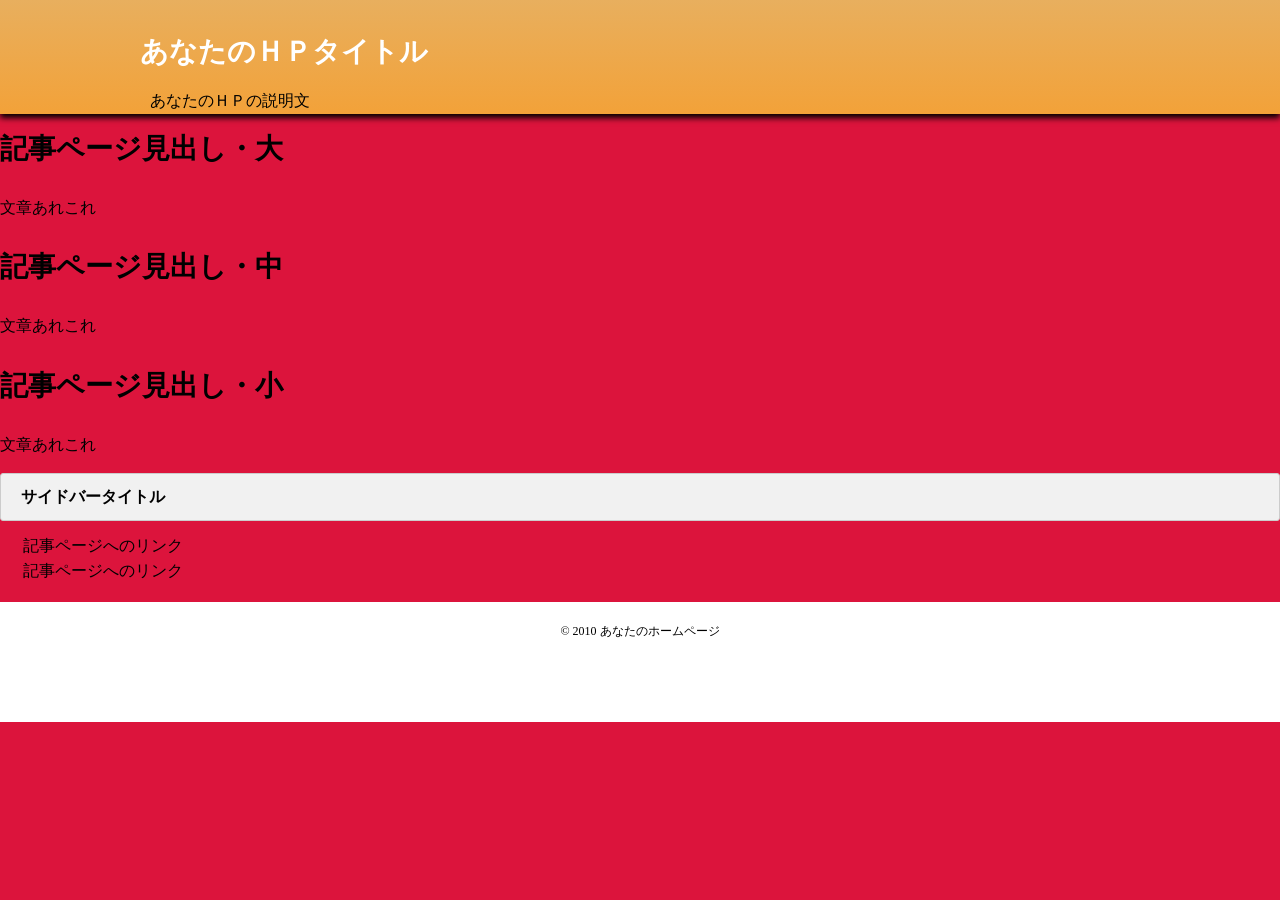
==== overview-worlds.html @ ba25ca2b "Add initial HTML structure for overview page" ====
<!DOCTYPE html>
<html lang="ja">
<head>
<meta charset="UTF-8">
<title>あなたのＨＰタイトル</title>
<meta name="description" content="ページの説明">
<meta name="keywords" content="ページのキーワードA,B,C">
<meta name="viewport" content="width=device-width, initial-scale=1">
<link rel="stylesheet" href="index.css">
</head>
<body>
<div id="outer">
<header>
<div id="header-inner">
<h1>あなたのＨＰタイトル</h1>
<p class="description">あなたのＨＰの説明文</p>
</div>
</header>
<div id="content">
<div class="inner"><h2>記事ページ見出し・大</h2>
<p>文章あれこれ</p>
<h3>記事ページ見出し・中</h3>
<p>文章あれこれ</p>
<h4>記事ページ見出し・小</h4>
<p>文章あれこれ</p>
</div>
</div>
<aside>
<div id="side-inner">
<div class="side-title">サイドバータイトル</div>
<div class="side">
<ul>
<li>記事ページへのリンク</li>
<li>記事ページへのリンク</li>
</ul>
</div>
</div>
</aside>
<footer>© 2010 あなたのホームページ</footer>
</div></body>
</html>
---- index.css ----
@charset "UTF-8";
body {
	background: #dc143c; /*#F7F7F7;*/
	margin: 0;
	padding: 0;
	line-height: 1.6;
}
#outer {
}
header {
	padding: 10px 20px;
	height: 94px;
	position: relative;
	z-index: 4;
    background: linear-gradient(to bottom, rgba(232, 175, 94, 1), rgba(248, 197, 56, 0.8));background-size: auto;
box-shadow: 0px 4px 6px rgba(0, 0, 0, 1);}
#header-inner {
	margin: 0 auto;
	max-width: 1000px;
}
.description {
	padding-left: 10px;
	line-height: 1.2;
}
#container {
	margin: 0 auto;
	max-width: 1000px;
	background-color: #fff;
	position: relative;
	z-index: 1;
	padding: 20px;
}
#text {
	padding: 0 20px 0 0;
}
ul {
	margin: 0 0 0 1em;
	padding: 0;
}
li {
	list-style: none;
}
p {
	margin: 1em 0;
}
img {
	max-width: 100%;
	height: auto;
	border: 0;
}
hr {
	border-width: 1px 0 0 0;
	border-style: solid;
	border-color: #ccc;
	height: 1px;
}
body a {
	font-weight: normal;
}
h1 {
	color: #fff;
	font-size: 28px;
	padding: 20px 0 0 0;
	margin: 0;
}
h1 a {
	font-weight: bold;
	color: #fff;
	text-decoration: none;
}
h1 a:hover {
	font-weight: bold;
	color: #ffffff;
	text-decoration: underline;
}
h2, h3, h4 {
	font-size: 28px;
	margin: 4px 0 0 0;
	padding: 9px 0 7px 0;
}
main {
}
aside {
}
.side-title {
	background: #f1f1f1;
	font-weight: bold;
	border: 1px solid #ccc;
	margin-bottom: 10px;
	padding: 10px 20px;
    border-radius:3px;
}
.side {
	margin: 0 0 10px 0;
	padding: 2px 8px 8px 7px;
}
aside a {
    color: #3b5998;
    text-decoration: none;
  }
aside a:hover {
	color:#0000ee;
    text-decoration: underline;
  }
footer {
    background-color: #fff;
	padding-top: 20px;
	font-size: 12px;
	height: 100px;
	clear: both;
	text-align: center;
}
blockquote {
	border: 1px solid #ccc;
	padding: 5px;
	margin: 10px;
}
@media screen and (max-width: 767px) {
#header-inner {
	margin: 0;
	max-width: 100%;
}
  main {
    width: 100%;
  }

  aside {
    width: 100%;
  }
  #container {
    display: block;
    	margin: 0;
	max-width: 100%;
  }
  h1 {
    font-size: 24px;
    padding: 10px 0;
  }
}
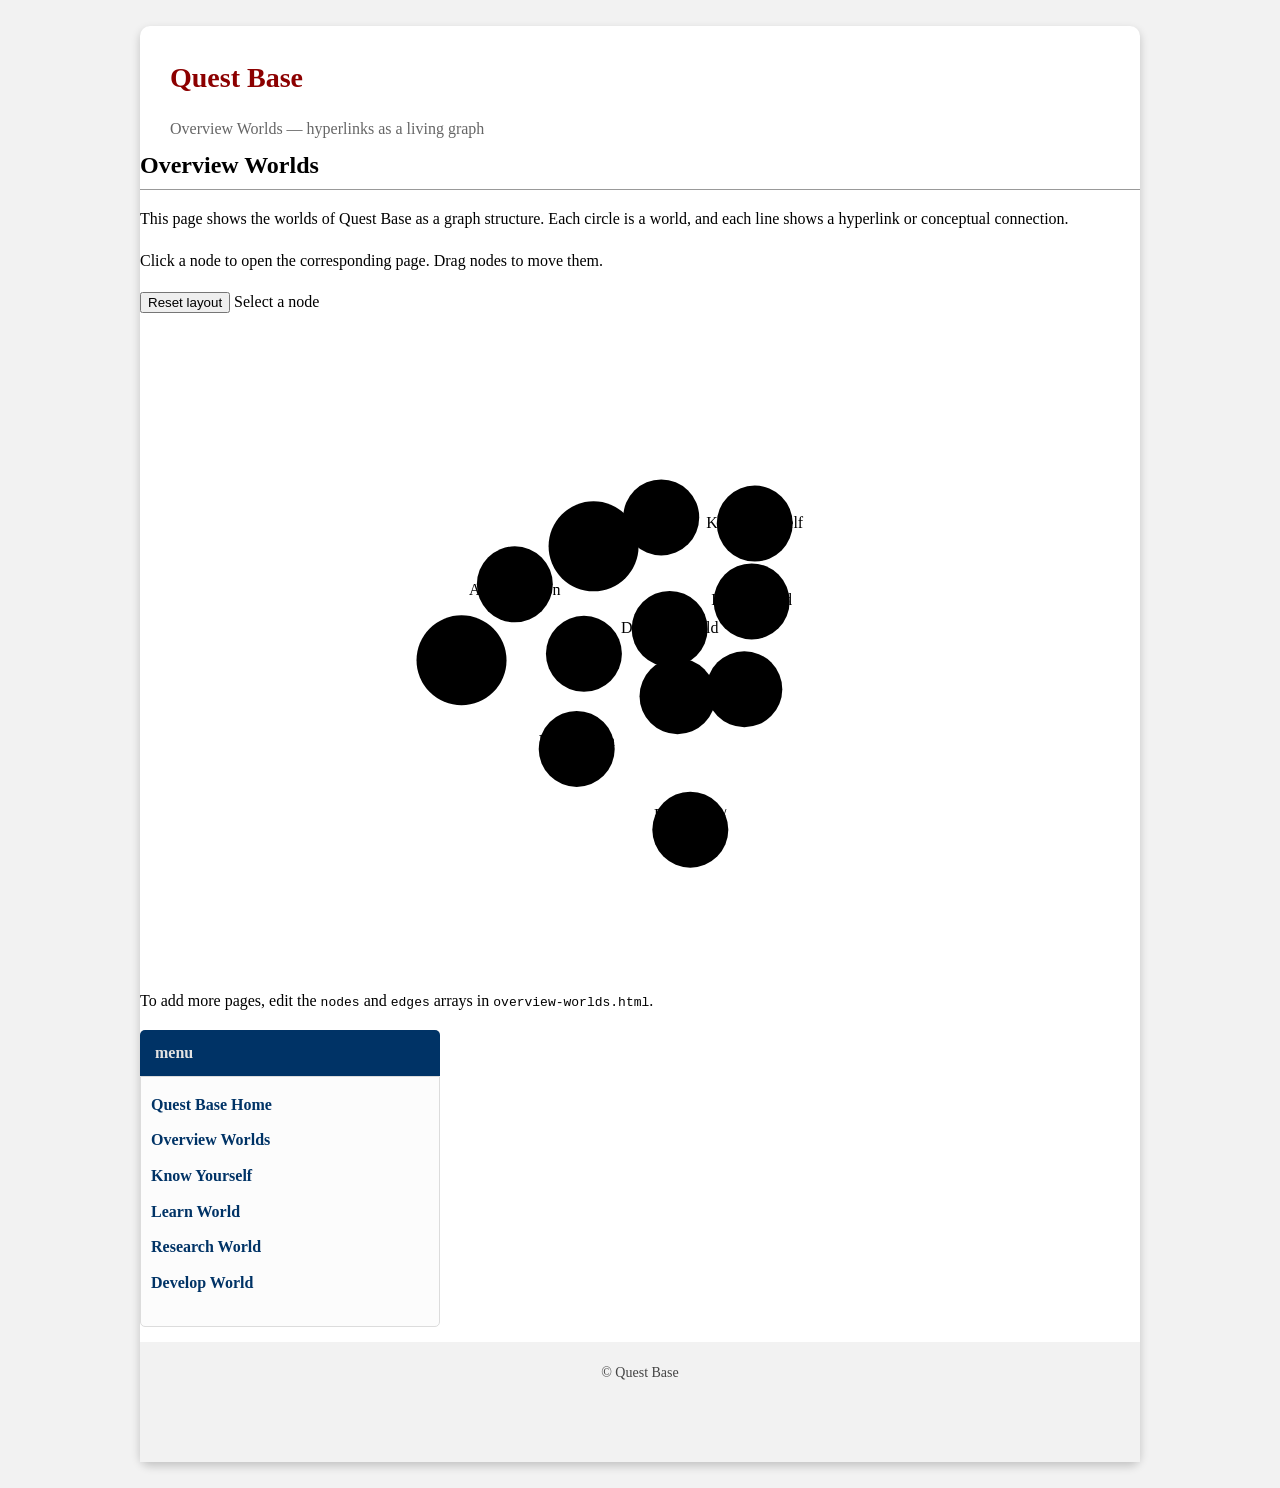
==== commit ec857bf9: "Revamp Overview Worlds page with new layout and metadata Updated the HTML structure and metadata for" ====
--- a/overview-worlds.html
+++ b/overview-worlds.html
@@ -1,41 +1,446 @@
 <!DOCTYPE html>
 <html lang="ja">
 <head>
-<meta charset="UTF-8">
-<title>あなたのＨＰタイトル</title>
-<meta name="description" content="ページの説明">
-<meta name="keywords" content="ページのキーワードA,B,C">
+<meta charset="utf-8">
+<title>Overview Worlds | Quest Base</title>
 <meta name="viewport" content="width=device-width, initial-scale=1">
-<link rel="stylesheet" href="index.css">
+<meta name="description" content="Quest Baseの世界たちを、ハイパーリンクのグラフ構造として見える化するページです。">
+<meta name="keywords" content="Quest Base, Worlds, Graph, Hyperlink, Learning, Research, Development">
+<link rel="stylesheet" href="overview-worlds.css">
 </head>
+
 <body>
 <div id="outer">
 <header>
-<div id="header-inner">
-<h1>あなたのＨＰタイトル</h1>
-<p class="description">あなたのＨＰの説明文</p>
+  <div id="header-inner">
+    <h1><a href="./index.html">Quest Base</a></h1>
+    <p class="description">Overview Worlds — hyperlinks as a living graph</p>
+  </div>
+</header>
+
+<div id="container">
+<main>
+<section id="text">
+  <h2>Overview Worlds</h2>
+  <p>
+    This page shows the worlds of Quest Base as a graph structure.
+    Each circle is a world, and each line shows a hyperlink or conceptual connection.
+  </p>
+  <p>
+    Click a node to open the corresponding page. Drag nodes to move them.
+  </p>
+</section>
+
+<section class="graph-panel" aria-label="Hyperlink graph of Quest Base worlds">
+  <div class="graph-toolbar">
+    <button type="button" id="resetGraph">Reset layout</button>
+    <span id="selectedNode">Select a node</span>
+  </div>
+
+  <svg id="worldGraph" viewBox="0 0 1000 650" role="img" aria-label="Quest Base hyperlink graph"></svg>
+
+  <div class="graph-note">
+    <p>
+      To add more pages, edit the <code>nodes</code> and <code>edges</code> arrays
+      in <code>overview-worlds.html</code>.
+    </p>
+  </div>
+</section>
+</main>
+
+<aside>
+  <div class="side-title">menu</div>
+  <div class="side">
+    <ul>
+      <li><a href="./index.html">Quest Base Home</a></li>
+      <li><a href="./overview-worlds.html">Overview Worlds</a></li>
+      <li><a href="./know-yourself.html">Know Yourself</a></li>
+      <li><a href="./learn-world.html">Learn World</a></li>
+      <li><a href="./research-world.html">Research World</a></li>
+      <li><a href="./develop-world.html">Develop World</a></li>
+    </ul>
+  </div>
+</aside>
 </div>
-</header>
-<div id="content">
-<div class="inner"><h2>記事ページ見出し・大</h2>
-<p>文章あれこれ</p>
-<h3>記事ページ見出し・中</h3>
-<p>文章あれこれ</p>
-<h4>記事ページ見出し・小</h4>
-<p>文章あれこれ</p>
+
+<footer>© Quest Base</footer>
 </div>
-</div>
-<aside>
-<div id="side-inner">
-<div class="side-title">サイドバータイトル</div>
-<div class="side">
-<ul>
-<li>記事ページへのリンク</li>
-<li>記事ページへのリンク</li>
-</ul>
-</div>
-</div>
-</aside>
-<footer>© 2010 あなたのホームページ</footer>
-</div></body>
+
+<script>
+/*
+  Quest Base hyperlink graph
+
+  Add a page:
+  1. Add one object to nodes.
+  2. Add one or more relationships to edges.
+  3. Upload this file and overview-worlds.css to the GitHub Pages repository.
+*/
+
+const nodes = [
+  {
+    id: "home",
+    label: "Quest Base",
+    url: "./index.html",
+    group: "core",
+    description: "The entrance of Quest Base."
+  },
+  {
+    id: "overview",
+    label: "Overview Worlds",
+    url: "./overview-worlds.html",
+    group: "core",
+    description: "A map of all worlds."
+  },
+  {
+    id: "know",
+    label: "Know Yourself",
+    url: "./know-yourself.html",
+    group: "inner",
+    description: "A world for understanding yourself."
+  },
+  {
+    id: "learn",
+    label: "Learn World",
+    url: "./learn-world.html",
+    group: "learning",
+    description: "A world for learning independently."
+  },
+  {
+    id: "research",
+    label: "Research World",
+    url: "./research-world.html",
+    group: "research",
+    description: "A world for asking questions and creating knowledge."
+  },
+  {
+    id: "develop",
+    label: "Develop World",
+    url: "./develop-world.html",
+    group: "development",
+    description: "A world for building systems and tools."
+  },
+  {
+    id: "philosophy",
+    label: "Philosophy",
+    url: "./philosophy.html",
+    group: "inner",
+    description: "A world for values, meanings, and questions."
+  },
+  {
+    id: "education",
+    label: "Education",
+    url: "./education.html",
+    group: "learning",
+    description: "A world for learning systems."
+  },
+  {
+    id: "pharmacy",
+    label: "Pharmacy / Medical Science",
+    url: "./pharmacy-medical-science.html",
+    group: "research",
+    description: "A world for medicine, pharmacy, and life science."
+  },
+  {
+    id: "informatics",
+    label: "Information Science",
+    url: "./information-science.html",
+    group: "development",
+    description: "A world for computation and information."
+  },
+  {
+    id: "augmentation",
+    label: "Human Augmentation",
+    url: "./human-augmentation.html",
+    group: "development",
+    description: "A world for expanding human ability."
+  },
+  {
+    id: "creative",
+    label: "Creative Worlds",
+    url: "./creative-worlds.html",
+    group: "creative",
+    description: "A world for making new values."
+  }
+];
+
+const edges = [
+  { source: "home", target: "overview" },
+  { source: "overview", target: "know" },
+  { source: "overview", target: "learn" },
+  { source: "overview", target: "research" },
+  { source: "overview", target: "develop" },
+  { source: "know", target: "philosophy" },
+  { source: "learn", target: "education" },
+  { source: "research", target: "pharmacy" },
+  { source: "research", target: "informatics" },
+  { source: "develop", target: "informatics" },
+  { source: "develop", target: "augmentation" },
+  { source: "philosophy", target: "creative" },
+  { source: "education", target: "creative" },
+  { source: "informatics", target: "augmentation" },
+  { source: "augmentation", target: "creative" }
+];
+
+const svg = document.getElementById("worldGraph");
+const selectedNode = document.getElementById("selectedNode");
+const resetButton = document.getElementById("resetGraph");
+const width = 1000;
+const height = 650;
+const centerX = width / 2;
+const centerY = height / 2;
+
+const groupClass = {
+  core: "node-core",
+  inner: "node-inner",
+  learning: "node-learning",
+  research: "node-research",
+  development: "node-development",
+  creative: "node-creative"
+};
+
+const nodeById = new Map(nodes.map(node => [node.id, node]));
+
+function setInitialPositions() {
+  const radius = 250;
+  nodes.forEach((node, index) => {
+    if (node.id === "home") {
+      node.x = centerX - 80;
+      node.y = centerY;
+    } else if (node.id === "overview") {
+      node.x = centerX + 80;
+      node.y = centerY;
+    } else {
+      const angle = ((index - 2) / (nodes.length - 2)) * Math.PI * 2 - Math.PI / 2;
+      node.x = centerX + Math.cos(angle) * radius;
+      node.y = centerY + Math.sin(angle) * radius;
+    }
+    node.vx = 0;
+    node.vy = 0;
+    node.fixed = false;
+  });
+}
+
+function createSvgElement(name, attrs = {}) {
+  const element = document.createElementNS("http://www.w3.org/2000/svg", name);
+  for (const [key, value] of Object.entries(attrs)) {
+    element.setAttribute(key, value);
+  }
+  return element;
+}
+
+function clearSvg() {
+  while (svg.firstChild) {
+    svg.removeChild(svg.firstChild);
+  }
+}
+
+function render() {
+  clearSvg();
+
+  const edgeLayer = createSvgElement("g", { class: "edge-layer" });
+  const nodeLayer = createSvgElement("g", { class: "node-layer" });
+
+  edges.forEach(edge => {
+    const source = nodeById.get(edge.source);
+    const target = nodeById.get(edge.target);
+
+    const line = createSvgElement("line", {
+      class: "edge",
+      x1: source.x,
+      y1: source.y,
+      x2: target.x,
+      y2: target.y
+    });
+
+    edgeLayer.appendChild(line);
+  });
+
+  nodes.forEach(node => {
+    const g = createSvgElement("g", {
+      class: "graph-node " + (groupClass[node.group] || ""),
+      transform: `translate(${node.x}, ${node.y})`,
+      tabindex: "0",
+      role: "link",
+      "aria-label": `${node.label}: ${node.description}`
+    });
+
+    const circle = createSvgElement("circle", {
+      r: node.id === "home" || node.id === "overview" ? 45 : 38
+    });
+
+    const text = createSvgElement("text", {
+      "text-anchor": "middle",
+      "dominant-baseline": "middle"
+    });
+
+    wrapSvgText(text, node.label, 0, 0, 84);
+
+    g.appendChild(circle);
+    g.appendChild(text);
+
+    g.addEventListener("click", () => {
+      selectedNode.textContent = `${node.label} → ${node.url}`;
+      window.location.href = node.url;
+    });
+
+    g.addEventListener("keydown", event => {
+      if (event.key === "Enter" || event.key === " ") {
+        event.preventDefault();
+        window.location.href = node.url;
+      }
+    });
+
+    g.addEventListener("pointerdown", event => startDrag(event, node));
+
+    g.addEventListener("mouseenter", () => {
+      selectedNode.textContent = `${node.label}: ${node.description}`;
+    });
+
+    nodeLayer.appendChild(g);
+  });
+
+  svg.appendChild(edgeLayer);
+  svg.appendChild(nodeLayer);
+}
+
+function wrapSvgText(textElement, label, x, y, maxWidth) {
+  const words = label.split(" ");
+  const lines = [];
+  let current = "";
+
+  words.forEach(word => {
+    const test = current ? `${current} ${word}` : word;
+    if (test.length > 13 && current) {
+      lines.push(current);
+      current = word;
+    } else {
+      current = test;
+    }
+  });
+  if (current) lines.push(current);
+
+  const lineHeight = 14;
+  const startY = y - ((lines.length - 1) * lineHeight) / 2;
+
+  lines.forEach((line, index) => {
+    const tspan = createSvgElement("tspan", {
+      x,
+      y: startY + index * lineHeight
+    });
+    tspan.textContent = line;
+    textElement.appendChild(tspan);
+  });
+}
+
+function simulate(iterations = 90) {
+  for (let i = 0; i < iterations; i++) {
+    // Repulsion
+    for (let a = 0; a < nodes.length; a++) {
+      for (let b = a + 1; b < nodes.length; b++) {
+        const nodeA = nodes[a];
+        const nodeB = nodes[b];
+        let dx = nodeB.x - nodeA.x;
+        let dy = nodeB.y - nodeA.y;
+        let distanceSquared = dx * dx + dy * dy;
+        if (distanceSquared < 1) distanceSquared = 1;
+        const distance = Math.sqrt(distanceSquared);
+        const force = 2600 / distanceSquared;
+        const fx = (dx / distance) * force;
+        const fy = (dy / distance) * force;
+
+        if (!nodeA.fixed) {
+          nodeA.vx -= fx;
+          nodeA.vy -= fy;
+        }
+        if (!nodeB.fixed) {
+          nodeB.vx += fx;
+          nodeB.vy += fy;
+        }
+      }
+    }
+
+    // Link attraction
+    edges.forEach(edge => {
+      const source = nodeById.get(edge.source);
+      const target = nodeById.get(edge.target);
+      const dx = target.x - source.x;
+      const dy = target.y - source.y;
+      const distance = Math.sqrt(dx * dx + dy * dy) || 1;
+      const desired = 150;
+      const force = (distance - desired) * 0.012;
+      const fx = (dx / distance) * force;
+      const fy = (dy / distance) * force;
+
+      if (!source.fixed) {
+        source.vx += fx;
+        source.vy += fy;
+      }
+      if (!target.fixed) {
+        target.vx -= fx;
+        target.vy -= fy;
+      }
+    });
+
+    // Center gravity
+    nodes.forEach(node => {
+      if (!node.fixed) {
+        node.vx += (centerX - node.x) * 0.003;
+        node.vy += (centerY - node.y) * 0.003;
+        node.vx *= 0.86;
+        node.vy *= 0.86;
+        node.x += node.vx;
+        node.y += node.vy;
+        node.x = Math.max(70, Math.min(width - 70, node.x));
+        node.y = Math.max(70, Math.min(height - 70, node.y));
+      }
+    });
+  }
+}
+
+let dragging = null;
+
+function startDrag(event, node) {
+  event.preventDefault();
+  dragging = node;
+  dragging.fixed = true;
+  svg.setPointerCapture(event.pointerId);
+  selectedNode.textContent = `${node.label}: dragging`;
+}
+
+svg.addEventListener("pointermove", event => {
+  if (!dragging) return;
+  const point = getSvgPoint(event);
+  dragging.x = Math.max(70, Math.min(width - 70, point.x));
+  dragging.y = Math.max(70, Math.min(height - 70, point.y));
+  render();
+});
+
+svg.addEventListener("pointerup", event => {
+  if (!dragging) return;
+  dragging.fixed = false;
+  selectedNode.textContent = `${dragging.label}: ${dragging.description}`;
+  dragging = null;
+  simulate(20);
+  render();
+});
+
+function getSvgPoint(event) {
+  const point = svg.createSVGPoint();
+  point.x = event.clientX;
+  point.y = event.clientY;
+  return point.matrixTransform(svg.getScreenCTM().inverse());
+}
+
+resetButton.addEventListener("click", () => {
+  setInitialPositions();
+  simulate();
+  render();
+  selectedNode.textContent = "Layout reset";
+});
+
+setInitialPositions();
+simulate();
+render();
+</script>
+</body>
 </html>
--- a/overview-worlds.css
+++ b/overview-worlds.css
@@ -0,0 +1,170 @@
+@charset "UTF-8";
+body {
+	background-color: #F2F2F2;
+	margin: 0;
+	padding: 0;
+	line-height: 1.6;
+}
+#outer {
+	margin: 2% auto;
+	width: 1000px;
+	background-color: #fff;
+	border-radius: 10px;
+	box-shadow: 0px 4px 10px rgba(0,0,0,0.2);
+}
+header {
+	height: 120px;
+}
+#header-inner {
+	padding: 30px;
+}
+.description {
+	font-size: 16px;
+	color: #666;
+}
+h1 {
+	font-size: 28px;
+	color: #333;
+	padding: 0;
+	margin: 0;
+}
+h1 a {
+	font-weight: bold;
+	color: #8c0000;
+	text-decoration: none;
+}
+h1 a:hover {
+	text-decoration: underline;
+}
+h2 {
+	font-size: 24px;
+	margin: 0;
+	padding: 0 0 5px 0;
+	border-bottom: 1px solid #999;
+}
+h3 {
+	font-size: 20px;
+	padding: 15px 0 5px 0;
+}
+#content {
+	float: right;
+	width: 70%;
+}
+.inner {
+	padding: 20px 30px 20px 0;
+}
+ul {
+	margin: 0 0 0 1em;
+	padding: 0;
+}
+li {
+	list-style: disc;
+}
+p {
+	margin: 1em 0;
+}
+.aka {
+	color: #B0231D;
+	font-weight: bold;
+}
+img {
+	max-width: 100%;
+	height: auto;
+	border: 0;
+}
+hr {
+	border-width: 1px 0 0 0;
+	border-style: solid;
+	border-color: #ccc;
+	height: 1px;
+}
+a {
+	color: #003366;
+}
+aside {
+	color: #676767;
+	width: 30%;
+	float: left;
+}
+#side-inner {
+	padding: 20px 30px;
+}
+.side-title {
+	padding: 10px 15px;
+	margin: 0;
+	font-weight: bold;
+	color: #E3E3E2;
+	background: #003366;
+	border-radius: 5px 5px 0 0;
+}
+.side {
+	background-color: #fcfcfc;
+	padding: 10px;
+	margin: 0 0 15px 0;
+	font-weight: bold;
+	border: 1px #dcdcdc solid;
+	border-radius: 0 0 5px 5px;
+}
+.side a {
+	color: #036;
+	text-decoration: none;
+}
+.side a:hover {
+	text-decoration: underline;
+}
+.side ul {
+	margin: 0 0 1em 0;
+	padding: 0;
+}
+.side li {
+	padding: 5px 0;
+	margin: 0;
+	list-style: none;
+}
+footer {
+	padding-top: 20px;
+	font-size: 14px;
+	height: 100px;
+	clear: both;
+	text-align: center;
+	color: #444;
+	background-color: #F2F2F2;
+}
+footer a {
+	color: #444;
+}
+blockquote {
+	border: 1px solid #ccc;
+	padding: 20px;
+	margin: 10px;
+	font-style: italic;
+}
+@media screen and (max-width: 600px) {
+#outer {
+	width: 100%;
+	margin: 0;
+}
+#header-inner {
+	padding: 20px;
+}
+h1 {
+	font-size: 22px;
+	color: #333;
+	padding: 0;
+	margin: 0;
+}
+#content {
+	width: 100%;
+	float: none;
+}
+.inner {
+	padding: 20px 15px;
+}
+aside {
+	width: 100%;
+	float: none;
+}
+#side-inner {
+	padding: 15px;
+}
+}
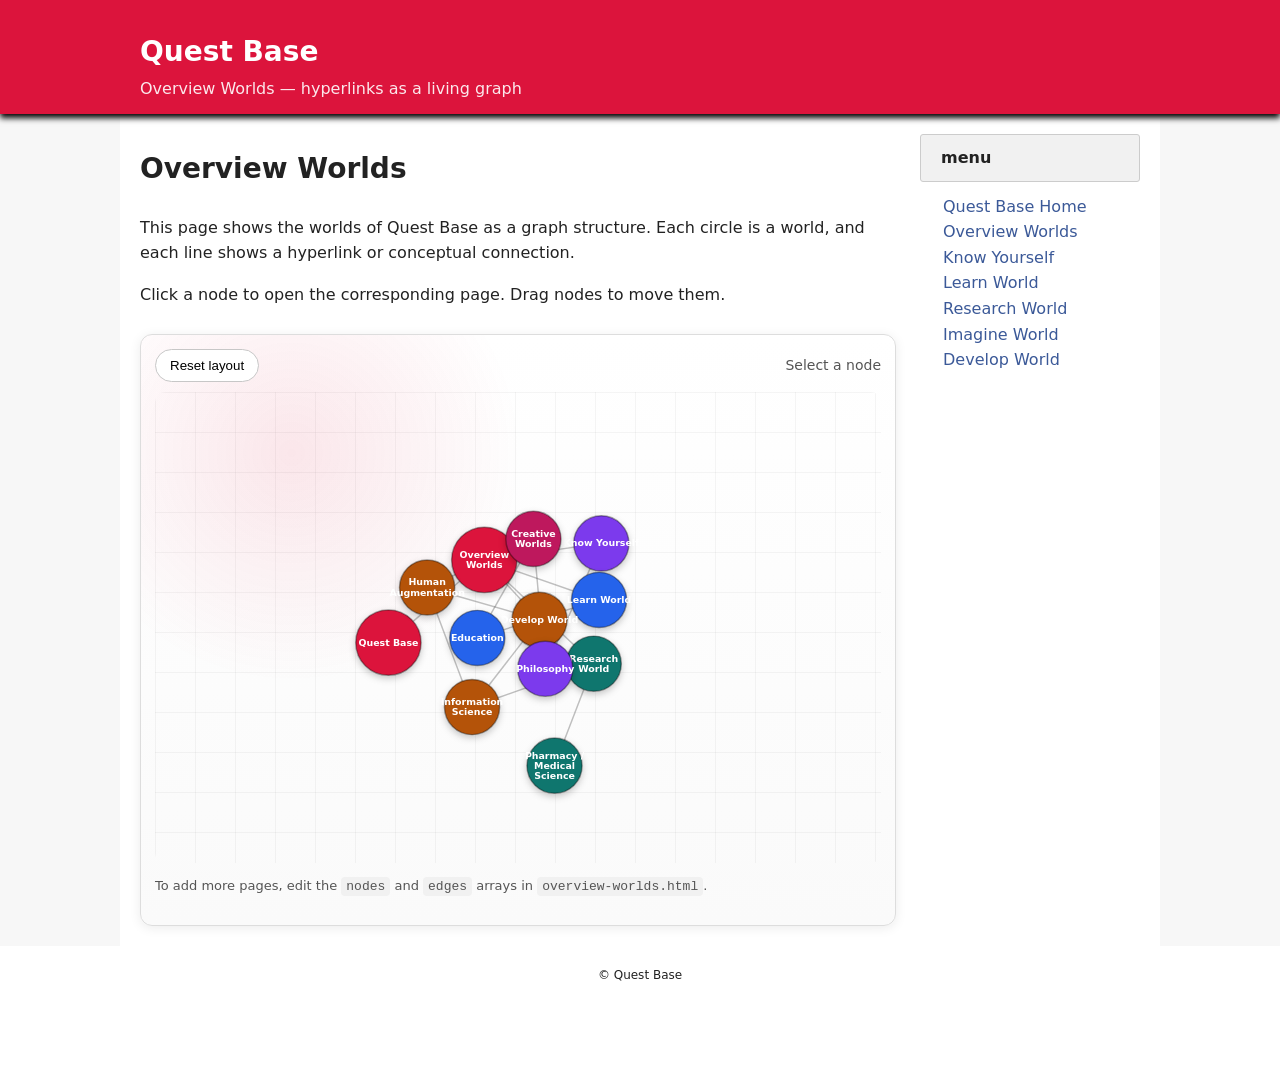
==== commit 6abb452b: "Add link to Imagine World in overview" ====
--- a/overview-worlds.html
+++ b/overview-worlds.html
@@ -57,6 +57,7 @@
       <li><a href="./know-yourself.html">Know Yourself</a></li>
       <li><a href="./learn-world.html">Learn World</a></li>
       <li><a href="./research-world.html">Research World</a></li>
+      <li><a href="./imagine-world.html">Imagine World</a></li>  
       <li><a href="./develop-world.html">Develop World</a></li>
     </ul>
   </div>
--- a/overview-worlds.css
+++ b/overview-worlds.css
@@ -1,170 +1,305 @@
 @charset "UTF-8";
+
 body {
-	background-color: #F2F2F2;
-	margin: 0;
-	padding: 0;
-	line-height: 1.6;
-}
+  background: #F7F7F7;
+  margin: 0;
+  padding: 0;
+  line-height: 1.6;
+  color: #222;
+  font-family: system-ui, -apple-system, BlinkMacSystemFont, "Segoe UI", sans-serif;
+}
+
 #outer {
-	margin: 2% auto;
-	width: 1000px;
-	background-color: #fff;
-	border-radius: 10px;
-	box-shadow: 0px 4px 10px rgba(0,0,0,0.2);
-}
+}
+
 header {
-	height: 120px;
-}
+  padding: 10px 20px;
+  min-height: 94px;
+  position: relative;
+  z-index: 4;
+  background: #dc143c;
+  background-size: auto;
+  box-shadow: 0px 4px 6px rgba(0, 0, 0, 1);
+}
+
 #header-inner {
-	padding: 30px;
-}
+  margin: 0 auto;
+  max-width: 1000px;
+}
+
 .description {
-	font-size: 16px;
-	color: #666;
-}
+  color: #fff;
+  padding-left: 0;
+  line-height: 1.2;
+  margin: 4px 0 0 0;
+  opacity: 0.9;
+}
+
+#container {
+  margin: 0 auto;
+  max-width: 1000px;
+  background-color: #fff;
+  position: relative;
+  z-index: 1;
+  padding: 20px;
+  display: grid;
+  grid-template-columns: minmax(0, 1fr) 220px;
+  gap: 24px;
+}
+
+#text {
+  padding: 0 0 10px 0;
+}
+
+ul {
+  margin: 0 0 0 1em;
+  padding: 0;
+}
+
+li {
+  list-style: none;
+}
+
+p {
+  margin: 1em 0;
+}
+
+img {
+  max-width: 100%;
+  height: auto;
+  border: 0;
+}
+
+hr {
+  border-width: 1px 0 0 0;
+  border-style: solid;
+  border-color: #ccc;
+  height: 1px;
+}
+
+body a {
+  font-weight: normal;
+}
+
 h1 {
-	font-size: 28px;
-	color: #333;
-	padding: 0;
-	margin: 0;
-}
+  color: #fff;
+  font-size: 28px;
+  padding: 20px 0 0 0;
+  margin: 0;
+}
+
 h1 a {
-	font-weight: bold;
-	color: #8c0000;
-	text-decoration: none;
-}
+  font-weight: bold;
+  color: #fff;
+  text-decoration: none;
+}
+
 h1 a:hover {
-	text-decoration: underline;
-}
-h2 {
-	font-size: 24px;
-	margin: 0;
-	padding: 0 0 5px 0;
-	border-bottom: 1px solid #999;
-}
-h3 {
-	font-size: 20px;
-	padding: 15px 0 5px 0;
-}
-#content {
-	float: right;
-	width: 70%;
-}
-.inner {
-	padding: 20px 30px 20px 0;
-}
-ul {
-	margin: 0 0 0 1em;
-	padding: 0;
-}
-li {
-	list-style: disc;
-}
-p {
-	margin: 1em 0;
-}
-.aka {
-	color: #B0231D;
-	font-weight: bold;
-}
-img {
-	max-width: 100%;
-	height: auto;
-	border: 0;
-}
-hr {
-	border-width: 1px 0 0 0;
-	border-style: solid;
-	border-color: #ccc;
-	height: 1px;
-}
-a {
-	color: #003366;
-}
+  font-weight: bold;
+  color: #ffffff;
+  text-decoration: underline;
+}
+
+h2, h3, h4 {
+  font-size: 28px;
+  margin: 4px 0 0 0;
+  padding: 9px 0 7px 0;
+}
+
+main {
+  min-width: 0;
+}
+
 aside {
-	color: #676767;
-	width: 30%;
-	float: left;
-}
-#side-inner {
-	padding: 20px 30px;
-}
+  min-width: 0;
+}
+
 .side-title {
-	padding: 10px 15px;
-	margin: 0;
-	font-weight: bold;
-	color: #E3E3E2;
-	background: #003366;
-	border-radius: 5px 5px 0 0;
-}
+  background: #f1f1f1;
+  font-weight: bold;
+  border: 1px solid #ccc;
+  margin-bottom: 10px;
+  padding: 10px 20px;
+  border-radius: 3px;
+}
+
 .side {
-	background-color: #fcfcfc;
-	padding: 10px;
-	margin: 0 0 15px 0;
-	font-weight: bold;
-	border: 1px #dcdcdc solid;
-	border-radius: 0 0 5px 5px;
-}
-.side a {
-	color: #036;
-	text-decoration: none;
-}
-.side a:hover {
-	text-decoration: underline;
-}
-.side ul {
-	margin: 0 0 1em 0;
-	padding: 0;
-}
-.side li {
-	padding: 5px 0;
-	margin: 0;
-	list-style: none;
-}
+  margin: 0 0 10px 0;
+  padding: 2px 8px 8px 7px;
+}
+
+aside a {
+  color: #3b5998;
+  text-decoration: none;
+}
+
+aside a:hover {
+  color: #0000ee;
+  text-decoration: underline;
+}
+
 footer {
-	padding-top: 20px;
-	font-size: 14px;
-	height: 100px;
-	clear: both;
-	text-align: center;
-	color: #444;
-	background-color: #F2F2F2;
-}
-footer a {
-	color: #444;
-}
+  background-color: #fff;
+  padding-top: 20px;
+  font-size: 12px;
+  height: 100px;
+  clear: both;
+  text-align: center;
+}
+
 blockquote {
-	border: 1px solid #ccc;
-	padding: 20px;
-	margin: 10px;
-	font-style: italic;
-}
-@media screen and (max-width: 600px) {
-#outer {
-	width: 100%;
-	margin: 0;
-}
-#header-inner {
-	padding: 20px;
-}
-h1 {
-	font-size: 22px;
-	color: #333;
-	padding: 0;
-	margin: 0;
-}
-#content {
-	width: 100%;
-	float: none;
-}
-.inner {
-	padding: 20px 15px;
-}
-aside {
-	width: 100%;
-	float: none;
-}
-#side-inner {
-	padding: 15px;
-}
-}
+  border: 1px solid #ccc;
+  padding: 5px;
+  margin: 10px;
+}
+
+.graph-panel {
+  border: 1px solid #ddd;
+  border-radius: 12px;
+  background:
+    radial-gradient(circle at 20% 20%, rgba(220, 20, 60, 0.10), transparent 30%),
+    linear-gradient(180deg, #fff, #fafafa);
+  padding: 14px;
+  box-shadow: 0 2px 12px rgba(0, 0, 0, 0.08);
+}
+
+.graph-toolbar {
+  display: flex;
+  align-items: center;
+  justify-content: space-between;
+  gap: 12px;
+  margin-bottom: 10px;
+  flex-wrap: wrap;
+}
+
+.graph-toolbar button {
+  border: 1px solid #c7c7c7;
+  background: #ffffff;
+  border-radius: 999px;
+  padding: 8px 14px;
+  cursor: pointer;
+}
+
+.graph-toolbar button:hover {
+  background: #f1f1f1;
+}
+
+#selectedNode {
+  color: #555;
+  font-size: 14px;
+}
+
+#worldGraph {
+  width: 100%;
+  height: auto;
+  min-height: 420px;
+  display: block;
+  border-radius: 10px;
+  background:
+    linear-gradient(90deg, rgba(0,0,0,0.04) 1px, transparent 1px),
+    linear-gradient(180deg, rgba(0,0,0,0.04) 1px, transparent 1px);
+  background-size: 40px 40px;
+}
+
+.edge {
+  stroke: rgba(60, 60, 60, 0.32);
+  stroke-width: 2;
+}
+
+.graph-node {
+  cursor: pointer;
+  outline: none;
+}
+
+.graph-node circle {
+  stroke: rgba(0, 0, 0, 0.36);
+  stroke-width: 2;
+  filter: drop-shadow(0 4px 5px rgba(0, 0, 0, 0.22));
+  transition: transform 0.15s ease, stroke-width 0.15s ease;
+}
+
+.graph-node:hover circle,
+.graph-node:focus circle {
+  stroke-width: 4;
+}
+
+.graph-node text {
+  fill: #fff;
+  font-size: 13px;
+  font-weight: 700;
+  pointer-events: none;
+}
+
+.node-core circle {
+  fill: #dc143c;
+}
+
+.node-inner circle {
+  fill: #7c3aed;
+}
+
+.node-learning circle {
+  fill: #2563eb;
+}
+
+.node-research circle {
+  fill: #0f766e;
+}
+
+.node-development circle {
+  fill: #b45309;
+}
+
+.node-creative circle {
+  fill: #be185d;
+}
+
+.graph-note {
+  font-size: 13px;
+  color: #555;
+}
+
+.graph-note code {
+  background: #f1f1f1;
+  padding: 2px 5px;
+  border-radius: 4px;
+}
+
+@media screen and (max-width: 767px) {
+  #header-inner {
+    margin: 0;
+    max-width: 100%;
+  }
+
+  main {
+    width: 100%;
+  }
+
+  aside {
+    width: 100%;
+  }
+
+  #container {
+    display: block;
+    margin: 0;
+    max-width: 100%;
+    padding: 16px;
+  }
+
+  h1 {
+    font-size: 24px;
+    padding: 10px 0;
+  }
+
+  h2, h3, h4 {
+    font-size: 24px;
+  }
+
+  #worldGraph {
+    min-height: 360px;
+  }
+
+  .graph-panel {
+    padding: 10px;
+  }
+}
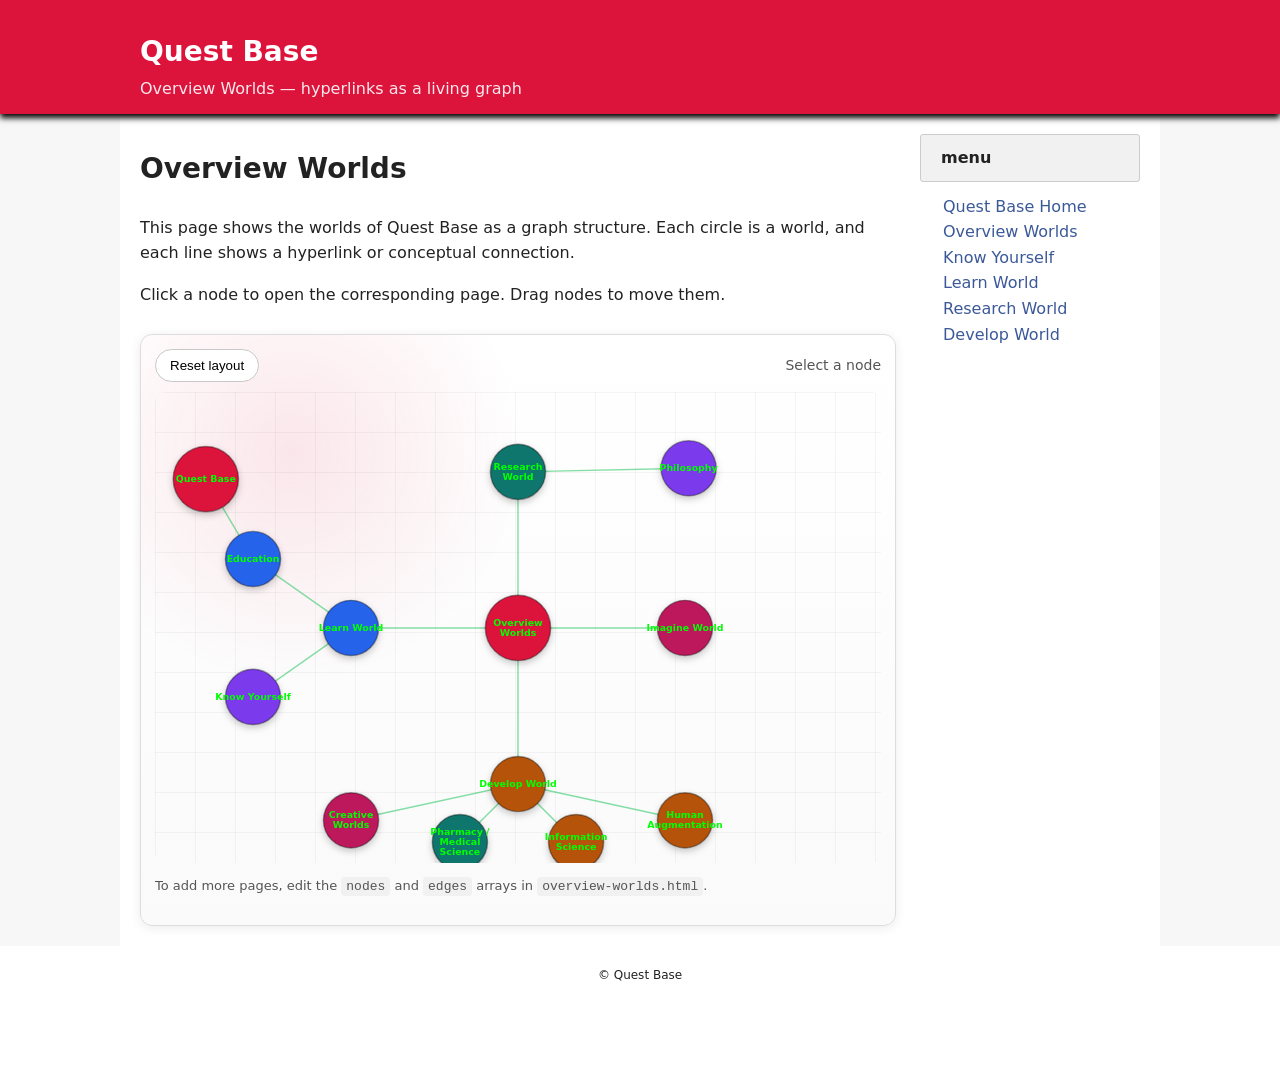
==== commit 059a4a42: "Refactor worlds and update node properties Removed 'Imagine World' link and added new node for 'Imag" ====
--- a/overview-worlds.html
+++ b/overview-worlds.html
@@ -57,7 +57,6 @@
       <li><a href="./know-yourself.html">Know Yourself</a></li>
       <li><a href="./learn-world.html">Learn World</a></li>
       <li><a href="./research-world.html">Research World</a></li>
-      <li><a href="./imagine-world.html">Imagine World</a></li>  
       <li><a href="./develop-world.html">Develop World</a></li>
     </ul>
   </div>
@@ -79,107 +78,141 @@
 
 const nodes = [
   {
+    id: "overview",
+    label: "Overview Worlds",
+    url: "./overview-worlds.html",
+    group: "core",
+    description: "A map of all worlds.",
+    x: 500,
+    y: 325
+  },
+  {
+    id: "learn",
+    label: "Learn World",
+    url: "./learn-world.html",
+    group: "learning",
+    description: "A world for learning independently.",
+    x: 270,
+    y: 325
+  },
+  {
+    id: "research",
+    label: "Research World",
+    url: "./research-world.html",
+    group: "research",
+    description: "A world for asking questions and creating knowledge.",
+    x: 500,
+    y: 110
+  },
+  {
+    id: "imagine",
+    label: "Imagine World",
+    url: "./imagine-world.html",
+    group: "creative",
+    description: "A world for imagination, vision, and new possibilities.",
+    x: 730,
+    y: 325
+  },
+  {
+    id: "develop",
+    label: "Develop World",
+    url: "./develop-world.html",
+    group: "development",
+    description: "A world for building systems and tools.",
+    x: 500,
+    y: 540
+  },
+  {
+    id: "education",
+    label: "Education",
+    url: "./education.html",
+    group: "learning",
+    description: "A world for learning systems.",
+    x: 135,
+    y: 230
+  },
+  {
+    id: "know",
+    label: "Know Yourself",
+    url: "./know-yourself.html",
+    group: "inner",
+    description: "A world for understanding yourself.",
+    x: 135,
+    y: 420
+  },
+  {
     id: "home",
     label: "Quest Base",
     url: "./index.html",
     group: "core",
-    description: "The entrance of Quest Base."
-  },
-  {
-    id: "overview",
-    label: "Overview Worlds",
-    url: "./overview-worlds.html",
-    group: "core",
-    description: "A map of all worlds."
-  },
-  {
-    id: "know",
-    label: "Know Yourself",
-    url: "./know-yourself.html",
-    group: "inner",
-    description: "A world for understanding yourself."
-  },
-  {
-    id: "learn",
-    label: "Learn World",
-    url: "./learn-world.html",
-    group: "learning",
-    description: "A world for learning independently."
-  },
-  {
-    id: "research",
-    label: "Research World",
-    url: "./research-world.html",
-    group: "research",
-    description: "A world for asking questions and creating knowledge."
-  },
-  {
-    id: "develop",
-    label: "Develop World",
-    url: "./develop-world.html",
-    group: "development",
-    description: "A world for building systems and tools."
+    description: "The entrance of Quest Base.",
+    x: 70,
+    y: 120
   },
   {
     id: "philosophy",
     label: "Philosophy",
     url: "./philosophy.html",
     group: "inner",
-    description: "A world for values, meanings, and questions."
-  },
-  {
-    id: "education",
-    label: "Education",
-    url: "./education.html",
-    group: "learning",
-    description: "A world for learning systems."
+    description: "A world for values, meanings, and questions.",
+    x: 735,
+    y: 105
+  },
+  {
+    id: "creative",
+    label: "Creative Worlds",
+    url: "./creative-worlds.html",
+    group: "creative",
+    description: "A world for making new values.",
+    x: 270,
+    y: 590
   },
   {
     id: "pharmacy",
     label: "Pharmacy / Medical Science",
     url: "./pharmacy-medical-science.html",
     group: "research",
-    description: "A world for medicine, pharmacy, and life science."
+    description: "A world for medicine, pharmacy, and life science.",
+    x: 420,
+    y: 620
   },
   {
     id: "informatics",
     label: "Information Science",
     url: "./information-science.html",
     group: "development",
-    description: "A world for computation and information."
+    description: "A world for computation and information.",
+    x: 580,
+    y: 620
   },
   {
     id: "augmentation",
     label: "Human Augmentation",
     url: "./human-augmentation.html",
     group: "development",
-    description: "A world for expanding human ability."
-  },
-  {
-    id: "creative",
-    label: "Creative Worlds",
-    url: "./creative-worlds.html",
-    group: "creative",
-    description: "A world for making new values."
+    description: "A world for expanding human ability.",
+    x: 730,
+    y: 590
   }
 ];
 
 const edges = [
-  { source: "home", target: "overview" },
-  { source: "overview", target: "know" },
   { source: "overview", target: "learn" },
   { source: "overview", target: "research" },
+  { source: "overview", target: "imagine" },
   { source: "overview", target: "develop" },
-  { source: "know", target: "philosophy" },
+
   { source: "learn", target: "education" },
-  { source: "research", target: "pharmacy" },
-  { source: "research", target: "informatics" },
+  { source: "learn", target: "know" },
+
+  { source: "education", target: "home" },
+
+  { source: "research", target: "philosophy" },
+
+  { source: "develop", target: "creative" },
+  { source: "develop", target: "pharmacy" },
   { source: "develop", target: "informatics" },
-  { source: "develop", target: "augmentation" },
-  { source: "philosophy", target: "creative" },
-  { source: "education", target: "creative" },
-  { source: "informatics", target: "augmentation" },
-  { source: "augmentation", target: "creative" }
+  { source: "develop", target: "augmentation" }
 ];
 
 const svg = document.getElementById("worldGraph");
@@ -202,19 +235,9 @@
 const nodeById = new Map(nodes.map(node => [node.id, node]));
 
 function setInitialPositions() {
-  const radius = 250;
-  nodes.forEach((node, index) => {
-    if (node.id === "home") {
-      node.x = centerX - 80;
-      node.y = centerY;
-    } else if (node.id === "overview") {
-      node.x = centerX + 80;
-      node.y = centerY;
-    } else {
-      const angle = ((index - 2) / (nodes.length - 2)) * Math.PI * 2 - Math.PI / 2;
-      node.x = centerX + Math.cos(angle) * radius;
-      node.y = centerY + Math.sin(angle) * radius;
-    }
+  nodes.forEach(node => {
+    node.initialX = node.x;
+    node.initialY = node.y;
     node.vx = 0;
     node.vy = 0;
     node.fixed = false;
@@ -334,68 +357,11 @@
 }
 
 function simulate(iterations = 90) {
-  for (let i = 0; i < iterations; i++) {
-    // Repulsion
-    for (let a = 0; a < nodes.length; a++) {
-      for (let b = a + 1; b < nodes.length; b++) {
-        const nodeA = nodes[a];
-        const nodeB = nodes[b];
-        let dx = nodeB.x - nodeA.x;
-        let dy = nodeB.y - nodeA.y;
-        let distanceSquared = dx * dx + dy * dy;
-        if (distanceSquared < 1) distanceSquared = 1;
-        const distance = Math.sqrt(distanceSquared);
-        const force = 2600 / distanceSquared;
-        const fx = (dx / distance) * force;
-        const fy = (dy / distance) * force;
-
-        if (!nodeA.fixed) {
-          nodeA.vx -= fx;
-          nodeA.vy -= fy;
-        }
-        if (!nodeB.fixed) {
-          nodeB.vx += fx;
-          nodeB.vy += fy;
-        }
-      }
-    }
-
-    // Link attraction
-    edges.forEach(edge => {
-      const source = nodeById.get(edge.source);
-      const target = nodeById.get(edge.target);
-      const dx = target.x - source.x;
-      const dy = target.y - source.y;
-      const distance = Math.sqrt(dx * dx + dy * dy) || 1;
-      const desired = 150;
-      const force = (distance - desired) * 0.012;
-      const fx = (dx / distance) * force;
-      const fy = (dy / distance) * force;
-
-      if (!source.fixed) {
-        source.vx += fx;
-        source.vy += fy;
-      }
-      if (!target.fixed) {
-        target.vx -= fx;
-        target.vy -= fy;
-      }
-    });
-
-    // Center gravity
-    nodes.forEach(node => {
-      if (!node.fixed) {
-        node.vx += (centerX - node.x) * 0.003;
-        node.vy += (centerY - node.y) * 0.003;
-        node.vx *= 0.86;
-        node.vy *= 0.86;
-        node.x += node.vx;
-        node.y += node.vy;
-        node.x = Math.max(70, Math.min(width - 70, node.x));
-        node.y = Math.max(70, Math.min(height - 70, node.y));
-      }
-    });
-  }
+  // Fixed starting layout:
+  // Overview Worlds = center
+  // Learn / Research / Imagine / Develop = left / top / right / bottom
+  // The user can still drag nodes manually.
+  return;
 }
 
 let dragging = null;
@@ -433,11 +399,17 @@
 }
 
 resetButton.addEventListener("click", () => {
-  setInitialPositions();
-  simulate();
+  nodes.forEach(node => {
+    node.x = node.initialX;
+    node.y = node.initialY;
+    node.vx = 0;
+    node.vy = 0;
+    node.fixed = false;
+  });
   render();
   selectedNode.textContent = "Layout reset";
 });
+
 
 setInitialPositions();
 simulate();
--- a/overview-worlds.css
+++ b/overview-worlds.css
@@ -202,7 +202,7 @@
 }
 
 .edge {
-  stroke: rgba(60, 60, 60, 0.32);
+  stroke: rgba(34, 197, 94, 0.55);/*stroke: rgba(60, 60, 60, 1.0);*/
   stroke-width: 2;
 }
 
@@ -224,7 +224,7 @@
 }
 
 .graph-node text {
-  fill: #fff;
+  fill: #00ff00;
   font-size: 13px;
   font-weight: 700;
   pointer-events: none;
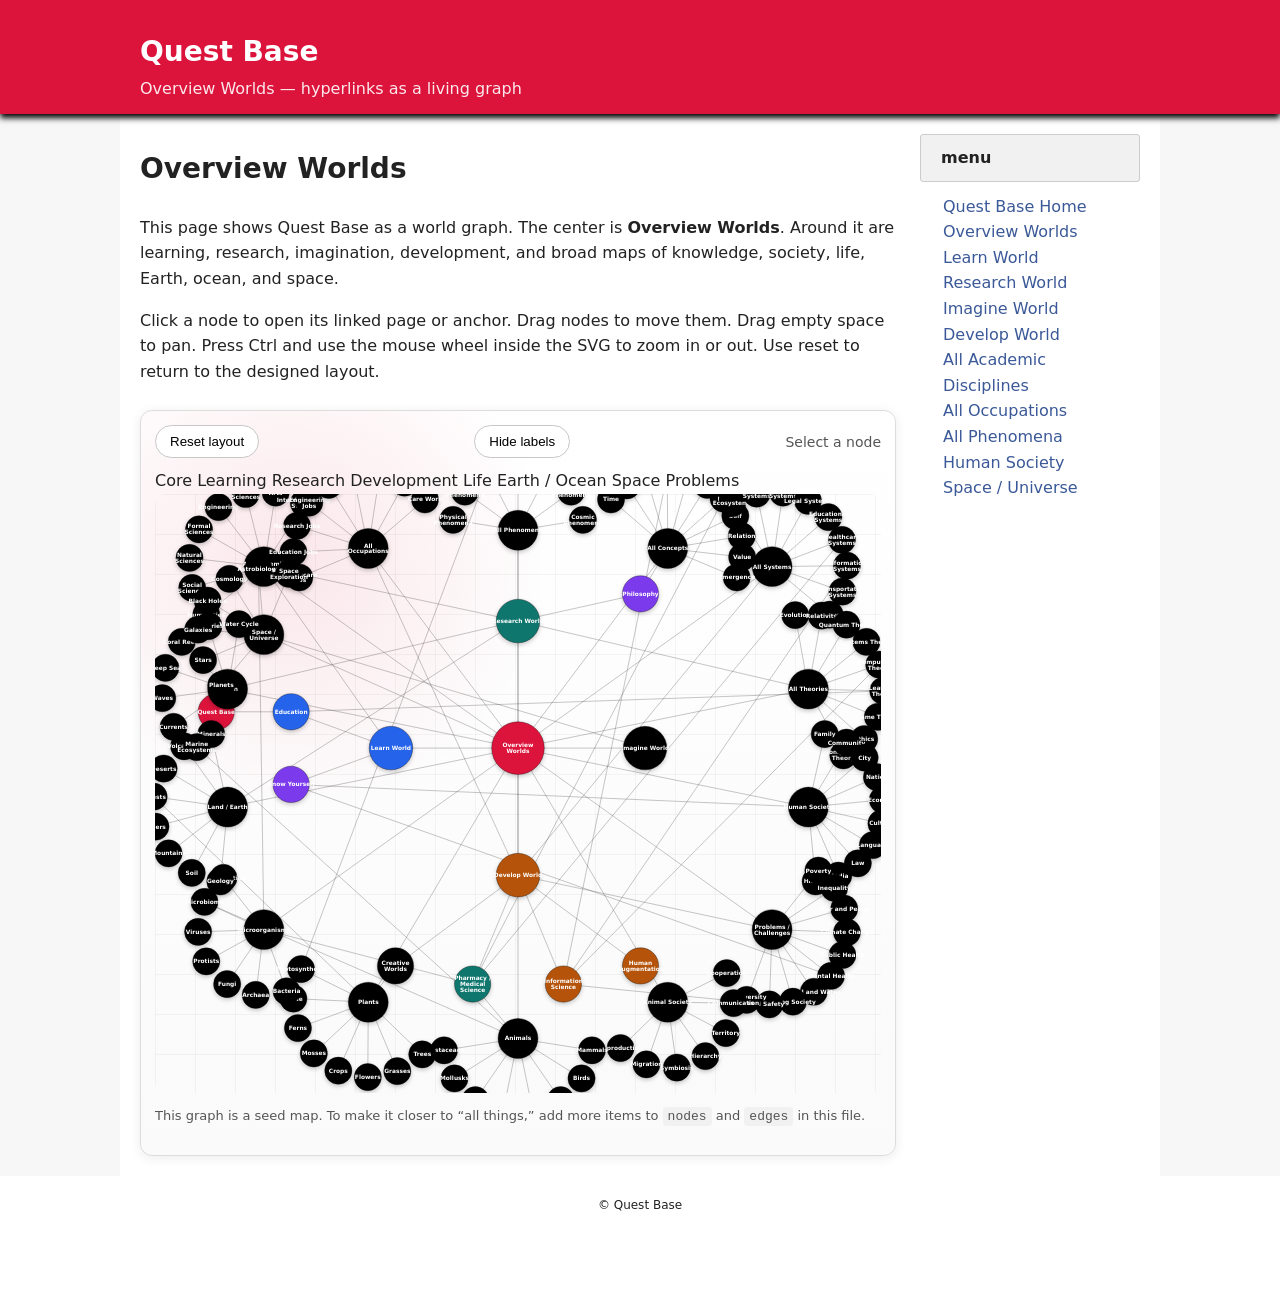
==== commit 608ac7d0: "Update print statement from 'Hello' to 'Goodbye'" ====
--- a/overview-worlds.html
+++ b/overview-worlds.html
@@ -5,7 +5,7 @@
 <title>Overview Worlds | Quest Base</title>
 <meta name="viewport" content="width=device-width, initial-scale=1">
 <meta name="description" content="Quest Baseの世界たちを、ハイパーリンクのグラフ構造として見える化するページです。">
-<meta name="keywords" content="Quest Base, Worlds, Graph, Hyperlink, Learning, Research, Development">
+<meta name="keywords" content="Quest Base, Worlds, Graph, Hyperlink, Learning, Research, Development, Knowledge Map">
 <link rel="stylesheet" href="overview-worlds.css">
 </head>
 
@@ -23,26 +23,40 @@
 <section id="text">
   <h2>Overview Worlds</h2>
   <p>
-    This page shows the worlds of Quest Base as a graph structure.
-    Each circle is a world, and each line shows a hyperlink or conceptual connection.
+    This page shows Quest Base as a world graph. The center is <strong>Overview Worlds</strong>.
+    Around it are learning, research, imagination, development, and broad maps of knowledge, society, life, Earth, ocean, and space.
   </p>
   <p>
-    Click a node to open the corresponding page. Drag nodes to move them.
+    Click a node to open its linked page or anchor. Drag nodes to move them. Drag empty space to pan. Press Ctrl and use the mouse wheel inside the SVG to zoom in or out. Use reset to return to the designed layout.
   </p>
 </section>
 
 <section class="graph-panel" aria-label="Hyperlink graph of Quest Base worlds">
   <div class="graph-toolbar">
     <button type="button" id="resetGraph">Reset layout</button>
+    <button type="button" id="toggleLabels">Hide labels</button>
     <span id="selectedNode">Select a node</span>
   </div>
 
-  <svg id="worldGraph" viewBox="0 0 1000 650" role="img" aria-label="Quest Base hyperlink graph"></svg>
+  <div class="legend">
+    <span><i class="legend-core"></i>Core</span>
+    <span><i class="legend-learning"></i>Learning</span>
+    <span><i class="legend-research"></i>Research</span>
+    <span><i class="legend-development"></i>Development</span>
+    <span><i class="legend-life"></i>Life</span>
+    <span><i class="legend-earth"></i>Earth / Ocean</span>
+    <span><i class="legend-space"></i>Space</span>
+    <span><i class="legend-challenge"></i>Problems</span>
+  </div>
+
+  <div class="graph-scroll">
+    <svg id="worldGraph" viewBox="0 0 1600 1320" role="img" aria-label="Quest Base all-world hyperlink graph"></svg>
+  </div>
 
   <div class="graph-note">
     <p>
-      To add more pages, edit the <code>nodes</code> and <code>edges</code> arrays
-      in <code>overview-worlds.html</code>.
+      This graph is a seed map. To make it closer to “all things,” add more items to
+      <code>nodes</code> and <code>edges</code> in this file.
     </p>
   </div>
 </section>
@@ -54,10 +68,15 @@
     <ul>
       <li><a href="./index.html">Quest Base Home</a></li>
       <li><a href="./overview-worlds.html">Overview Worlds</a></li>
-      <li><a href="./know-yourself.html">Know Yourself</a></li>
       <li><a href="./learn-world.html">Learn World</a></li>
       <li><a href="./research-world.html">Research World</a></li>
+      <li><a href="./imagine-world.html">Imagine World</a></li>
       <li><a href="./develop-world.html">Develop World</a></li>
+      <li><a href="#all_academics">All Academic Disciplines</a></li>
+      <li><a href="#all_jobs">All Occupations</a></li>
+      <li><a href="#all_phenomena">All Phenomena</a></li>
+      <li><a href="#human_society">Human Society</a></li>
+      <li><a href="#space">Space / Universe</a></li>
     </ul>
   </div>
 </aside>
@@ -67,182 +86,2276 @@
 </div>
 
 <script>
-/*
-  Quest Base hyperlink graph
-
-  Add a page:
-  1. Add one object to nodes.
-  2. Add one or more relationships to edges.
-  3. Upload this file and overview-worlds.css to the GitHub Pages repository.
-*/
-
 const nodes = [
   {
-    id: "overview",
-    label: "Overview Worlds",
-    url: "./overview-worlds.html",
-    group: "core",
-    description: "A map of all worlds.",
-    x: 500,
-    y: 325
-  },
-  {
-    id: "learn",
-    label: "Learn World",
-    url: "./learn-world.html",
-    group: "learning",
-    description: "A world for learning independently.",
-    x: 270,
-    y: 325
-  },
-  {
-    id: "research",
-    label: "Research World",
-    url: "./research-world.html",
-    group: "research",
-    description: "A world for asking questions and creating knowledge.",
-    x: 500,
-    y: 110
-  },
-  {
-    id: "imagine",
-    label: "Imagine World",
-    url: "./imagine-world.html",
-    group: "creative",
-    description: "A world for imagination, vision, and new possibilities.",
-    x: 730,
-    y: 325
-  },
-  {
-    id: "develop",
-    label: "Develop World",
-    url: "./develop-world.html",
-    group: "development",
-    description: "A world for building systems and tools.",
-    x: 500,
-    y: 540
-  },
-  {
-    id: "education",
-    label: "Education",
-    url: "./education.html",
-    group: "learning",
-    description: "A world for learning systems.",
-    x: 135,
-    y: 230
-  },
-  {
-    id: "know",
-    label: "Know Yourself",
-    url: "./know-yourself.html",
-    group: "inner",
-    description: "A world for understanding yourself.",
-    x: 135,
-    y: 420
-  },
-  {
-    id: "home",
-    label: "Quest Base",
-    url: "./index.html",
-    group: "core",
-    description: "The entrance of Quest Base.",
-    x: 70,
-    y: 120
-  },
-  {
-    id: "philosophy",
-    label: "Philosophy",
-    url: "./philosophy.html",
-    group: "inner",
-    description: "A world for values, meanings, and questions.",
-    x: 735,
-    y: 105
-  },
-  {
-    id: "creative",
-    label: "Creative Worlds",
-    url: "./creative-worlds.html",
-    group: "creative",
-    description: "A world for making new values.",
-    x: 270,
-    y: 590
-  },
-  {
-    id: "pharmacy",
-    label: "Pharmacy / Medical Science",
-    url: "./pharmacy-medical-science.html",
-    group: "research",
-    description: "A world for medicine, pharmacy, and life science.",
-    x: 420,
-    y: 620
-  },
-  {
-    id: "informatics",
-    label: "Information Science",
-    url: "./information-science.html",
-    group: "development",
-    description: "A world for computation and information.",
-    x: 580,
-    y: 620
-  },
-  {
-    id: "augmentation",
-    label: "Human Augmentation",
-    url: "./human-augmentation.html",
-    group: "development",
-    description: "A world for expanding human ability.",
-    x: 730,
-    y: 590
+    "id": "overview",
+    "label": "Overview Worlds",
+    "url": "./overview-worlds.html",
+    "group": "core",
+    "description": "The central map of all worlds.",
+    "x": 800,
+    "y": 560,
+    "r": 58
+  },
+  {
+    "id": "learn",
+    "label": "Learn World",
+    "url": "./learn-world.html",
+    "group": "learning",
+    "description": "Learning, education, and self-directed study.",
+    "x": 520,
+    "y": 560,
+    "r": 48
+  },
+  {
+    "id": "research",
+    "label": "Research World",
+    "url": "./research-world.html",
+    "group": "research",
+    "description": "Research, questions, observation, and knowledge creation.",
+    "x": 800,
+    "y": 280,
+    "r": 48
+  },
+  {
+    "id": "imagine",
+    "label": "Imagine World",
+    "url": "./imagine-world.html",
+    "group": "imagination",
+    "description": "Imagination, vision, creativity, and possibility.",
+    "x": 1080,
+    "y": 560,
+    "r": 48
+  },
+  {
+    "id": "develop",
+    "label": "Develop World",
+    "url": "./develop-world.html",
+    "group": "development",
+    "description": "Development, implementation, systems, and tools.",
+    "x": 800,
+    "y": 840,
+    "r": 48
+  },
+  {
+    "id": "education",
+    "label": "Education",
+    "url": "./education.html",
+    "group": "learning",
+    "description": "Teaching, learning design, and educational systems.",
+    "x": 300,
+    "y": 480,
+    "r": 40
+  },
+  {
+    "id": "know",
+    "label": "Know Yourself",
+    "url": "./know-yourself.html",
+    "group": "inner",
+    "description": "Self-understanding, reflection, and identity.",
+    "x": 300,
+    "y": 640,
+    "r": 40
+  },
+  {
+    "id": "home",
+    "label": "Quest Base",
+    "url": "./index.html",
+    "group": "core",
+    "description": "The entrance page of Quest Base.",
+    "x": 135,
+    "y": 480,
+    "r": 40
+  },
+  {
+    "id": "philosophy",
+    "label": "Philosophy",
+    "url": "./philosophy.html",
+    "group": "inner",
+    "description": "Meaning, value, reality, knowledge, and ethics.",
+    "x": 1070,
+    "y": 220,
+    "r": 40
+  },
+  {
+    "id": "creative",
+    "label": "Creative Worlds",
+    "url": "./creative-worlds.html",
+    "group": "imagination",
+    "description": "Art, design, expression, and creation.",
+    "x": 530,
+    "y": 1040,
+    "r": 40
+  },
+  {
+    "id": "pharmacy",
+    "label": "Pharmacy / Medical Science",
+    "url": "./pharmacy-medical-science.html",
+    "group": "research",
+    "description": "Medicine, pharmacy, health, disease, and life science.",
+    "x": 700,
+    "y": 1080,
+    "r": 40
+  },
+  {
+    "id": "informatics",
+    "label": "Information Science",
+    "url": "./information-science.html",
+    "group": "development",
+    "description": "Computation, information, AI, data, and networks.",
+    "x": 900,
+    "y": 1080,
+    "r": 40
+  },
+  {
+    "id": "augmentation",
+    "label": "Human Augmentation",
+    "url": "./human-augmentation.html",
+    "group": "development",
+    "description": "Expanding human ability with technology and environments.",
+    "x": 1070,
+    "y": 1040,
+    "r": 40
+  },
+  {
+    "id": "all_academics",
+    "label": "All Academic Disciplines",
+    "url": "#all_academics",
+    "group": "knowledge",
+    "description": "All fields of study and systematic knowledge.",
+    "x": 240,
+    "y": 160,
+    "r": 44
+  },
+  {
+    "id": "all_jobs",
+    "label": "All Occupations",
+    "url": "#all_jobs",
+    "group": "society",
+    "description": "All jobs, professions, work, and roles.",
+    "x": 470,
+    "y": 120,
+    "r": 44
+  },
+  {
+    "id": "all_phenomena",
+    "label": "All Phenomena",
+    "url": "#all_phenomena",
+    "group": "nature",
+    "description": "Things that happen in nature, mind, society, and the universe.",
+    "x": 800,
+    "y": 80,
+    "r": 44
+  },
+  {
+    "id": "all_concepts",
+    "label": "All Concepts",
+    "url": "#all_concepts",
+    "group": "concept",
+    "description": "Ideas used to understand and connect worlds.",
+    "x": 1130,
+    "y": 120,
+    "r": 44
+  },
+  {
+    "id": "all_systems",
+    "label": "All Systems",
+    "url": "#all_systems",
+    "group": "system",
+    "description": "Interacting structures that produce behavior.",
+    "x": 1360,
+    "y": 160,
+    "r": 44
+  },
+  {
+    "id": "all_theories",
+    "label": "All Theories",
+    "url": "#all_theories",
+    "group": "concept",
+    "description": "Explanatory frameworks and models.",
+    "x": 1440,
+    "y": 430,
+    "r": 44
+  },
+  {
+    "id": "human_society",
+    "label": "Human Society",
+    "url": "#human_society",
+    "group": "society",
+    "description": "Families, communities, cities, cultures, economies, and nations.",
+    "x": 1440,
+    "y": 690,
+    "r": 44
+  },
+  {
+    "id": "problems",
+    "label": "Problems / Challenges",
+    "url": "#problems",
+    "group": "challenge",
+    "description": "Problems to understand, solve, reduce, or transform.",
+    "x": 1360,
+    "y": 960,
+    "r": 44
+  },
+  {
+    "id": "animal_society",
+    "label": "Animal Society",
+    "url": "#animal_society",
+    "group": "life",
+    "description": "Animal groups, cooperation, conflict, and communication.",
+    "x": 1130,
+    "y": 1120,
+    "r": 44
+  },
+  {
+    "id": "animals",
+    "label": "Animals",
+    "url": "#animals",
+    "group": "life",
+    "description": "Animal life and biodiversity.",
+    "x": 800,
+    "y": 1200,
+    "r": 44
+  },
+  {
+    "id": "plants",
+    "label": "Plants",
+    "url": "#plants",
+    "group": "life",
+    "description": "Plant life, photosynthesis, ecosystems, and agriculture.",
+    "x": 470,
+    "y": 1120,
+    "r": 44
+  },
+  {
+    "id": "microbes",
+    "label": "Microorganisms",
+    "url": "#microbes",
+    "group": "life",
+    "description": "Bacteria, archaea, fungi, protists, viruses, and microbiomes.",
+    "x": 240,
+    "y": 960,
+    "r": 44
+  },
+  {
+    "id": "land",
+    "label": "Land / Earth",
+    "url": "#land",
+    "group": "earth",
+    "description": "Soil, rocks, mountains, rivers, forests, and landscapes.",
+    "x": 160,
+    "y": 690,
+    "r": 44
+  },
+  {
+    "id": "ocean",
+    "label": "Ocean",
+    "url": "#ocean",
+    "group": "earth",
+    "description": "Seas, currents, marine life, and the water planet.",
+    "x": 160,
+    "y": 430,
+    "r": 44
+  },
+  {
+    "id": "space",
+    "label": "Space / Universe",
+    "url": "#space",
+    "group": "space",
+    "description": "Stars, planets, galaxies, and the cosmos.",
+    "x": 240,
+    "y": 310,
+    "r": 44
+  },
+  {
+    "id": "all_academics_humanities",
+    "label": "Humanities",
+    "url": "#all_academics_humanities",
+    "group": "knowledge",
+    "description": "Humanities belongs to all academics.",
+    "r": 30,
+    "x": 113,
+    "y": 266
+  },
+  {
+    "id": "all_academics_social-sciences",
+    "label": "Social Sciences",
+    "url": "#all_academics_social-sciences",
+    "group": "knowledge",
+    "description": "Social Sciences belongs to all academics.",
+    "r": 30,
+    "x": 82,
+    "y": 207
+  },
+  {
+    "id": "all_academics_natural-sciences",
+    "label": "Natural Sciences",
+    "url": "#all_academics_natural-sciences",
+    "group": "knowledge",
+    "description": "Natural Sciences belongs to all academics.",
+    "r": 30,
+    "x": 76,
+    "y": 141
+  },
+  {
+    "id": "all_academics_formal-sciences",
+    "label": "Formal Sciences",
+    "url": "#all_academics_formal-sciences",
+    "group": "knowledge",
+    "description": "Formal Sciences belongs to all academics.",
+    "r": 30,
+    "x": 97,
+    "y": 78
+  },
+  {
+    "id": "all_academics_engineering",
+    "label": "Engineering",
+    "url": "#all_academics_engineering",
+    "group": "knowledge",
+    "description": "Engineering belongs to all academics.",
+    "r": 30,
+    "x": 140,
+    "y": 29
+  },
+  {
+    "id": "all_academics_medical-sciences",
+    "label": "Medical Sciences",
+    "url": "#all_academics_medical-sciences",
+    "group": "knowledge",
+    "description": "Medical Sciences belongs to all academics.",
+    "r": 30,
+    "x": 200,
+    "y": 0
+  },
+  {
+    "id": "all_academics_arts",
+    "label": "Arts",
+    "url": "#all_academics_arts",
+    "group": "knowledge",
+    "description": "Arts belongs to all academics.",
+    "r": 30,
+    "x": 266,
+    "y": -3
+  },
+  {
+    "id": "all_academics_interdisciplinary-studies",
+    "label": "Interdisciplinary Studies",
+    "url": "#all_academics_interdisciplinary-studies",
+    "group": "knowledge",
+    "description": "Interdisciplinary Studies belongs to all academics.",
+    "r": 30,
+    "x": 328,
+    "y": 20
+  },
+  {
+    "id": "all_jobs_healthcare-jobs",
+    "label": "Healthcare Jobs",
+    "url": "#all_jobs_healthcare-jobs",
+    "group": "society",
+    "description": "Healthcare Jobs belongs to all jobs.",
+    "r": 30,
+    "x": 318,
+    "y": 184
+  },
+  {
+    "id": "all_jobs_education-jobs",
+    "label": "Education Jobs",
+    "url": "#all_jobs_education-jobs",
+    "group": "society",
+    "description": "Education Jobs belongs to all jobs.",
+    "r": 30,
+    "x": 305,
+    "y": 128
+  },
+  {
+    "id": "all_jobs_research-jobs",
+    "label": "Research Jobs",
+    "url": "#all_jobs_research-jobs",
+    "group": "society",
+    "description": "Research Jobs belongs to all jobs.",
+    "r": 30,
+    "x": 313,
+    "y": 70
+  },
+  {
+    "id": "all_jobs_engineering-jobs",
+    "label": "Engineering Jobs",
+    "url": "#all_jobs_engineering-jobs",
+    "group": "society",
+    "description": "Engineering Jobs belongs to all jobs.",
+    "r": 30,
+    "x": 340,
+    "y": 19
+  },
+  {
+    "id": "all_jobs_agriculture-jobs",
+    "label": "Agriculture Jobs",
+    "url": "#all_jobs_agriculture-jobs",
+    "group": "society",
+    "description": "Agriculture Jobs belongs to all jobs.",
+    "r": 30,
+    "x": 383,
+    "y": -20
+  },
+  {
+    "id": "all_jobs_public-service",
+    "label": "Public Service",
+    "url": "#all_jobs_public-service",
+    "group": "society",
+    "description": "Public Service belongs to all jobs.",
+    "r": 30,
+    "x": 437,
+    "y": -42
+  },
+  {
+    "id": "all_jobs_creative-jobs",
+    "label": "Creative Jobs",
+    "url": "#all_jobs_creative-jobs",
+    "group": "society",
+    "description": "Creative Jobs belongs to all jobs.",
+    "r": 30,
+    "x": 495,
+    "y": -43
+  },
+  {
+    "id": "all_jobs_business-jobs",
+    "label": "Business Jobs",
+    "url": "#all_jobs_business-jobs",
+    "group": "society",
+    "description": "Business Jobs belongs to all jobs.",
+    "r": 30,
+    "x": 550,
+    "y": -25
+  },
+  {
+    "id": "all_jobs_care-work",
+    "label": "Care Work",
+    "url": "#all_jobs_care-work",
+    "group": "society",
+    "description": "Care Work belongs to all jobs.",
+    "r": 30,
+    "x": 595,
+    "y": 12
+  },
+  {
+    "id": "all_phenomena_physical-phenomena",
+    "label": "Physical Phenomena",
+    "url": "#all_phenomena_physical-phenomena",
+    "group": "nature",
+    "description": "Physical Phenomena belongs to all phenomena.",
+    "r": 30,
+    "x": 657,
+    "y": 57
+  },
+  {
+    "id": "all_phenomena_chemical-phenomena",
+    "label": "Chemical Phenomena",
+    "url": "#all_phenomena_chemical-phenomena",
+    "group": "nature",
+    "description": "Chemical Phenomena belongs to all phenomena.",
+    "r": 30,
+    "x": 683,
+    "y": -5
+  },
+  {
+    "id": "all_phenomena_biological-phenomena",
+    "label": "Biological Phenomena",
+    "url": "#all_phenomena_biological-phenomena",
+    "group": "nature",
+    "description": "Biological Phenomena belongs to all phenomena.",
+    "r": 30,
+    "x": 734,
+    "y": -49
+  },
+  {
+    "id": "all_phenomena_psychological-phenomena",
+    "label": "Psychological Phenomena",
+    "url": "#all_phenomena_psychological-phenomena",
+    "group": "nature",
+    "description": "Psychological Phenomena belongs to all phenomena.",
+    "r": 30,
+    "x": 800,
+    "y": -65
+  },
+  {
+    "id": "all_phenomena_social-phenomena",
+    "label": "Social Phenomena",
+    "url": "#all_phenomena_social-phenomena",
+    "group": "nature",
+    "description": "Social Phenomena belongs to all phenomena.",
+    "r": 30,
+    "x": 866,
+    "y": -49
+  },
+  {
+    "id": "all_phenomena_climate-phenomena",
+    "label": "Climate Phenomena",
+    "url": "#all_phenomena_climate-phenomena",
+    "group": "nature",
+    "description": "Climate Phenomena belongs to all phenomena.",
+    "r": 30,
+    "x": 917,
+    "y": -5
+  },
+  {
+    "id": "all_phenomena_cosmic-phenomena",
+    "label": "Cosmic Phenomena",
+    "url": "#all_phenomena_cosmic-phenomena",
+    "group": "nature",
+    "description": "Cosmic Phenomena belongs to all phenomena.",
+    "r": 30,
+    "x": 943,
+    "y": 57
+  },
+  {
+    "id": "all_concepts_time",
+    "label": "Time",
+    "url": "#all_concepts_time",
+    "group": "concept",
+    "description": "Time belongs to all concepts.",
+    "r": 30,
+    "x": 1005,
+    "y": 12
+  },
+  {
+    "id": "all_concepts_space",
+    "label": "Space",
+    "url": "#all_concepts_space",
+    "group": "concept",
+    "description": "Space belongs to all concepts.",
+    "r": 30,
+    "x": 1040,
+    "y": -19
+  },
+  {
+    "id": "all_concepts_causality",
+    "label": "Causality",
+    "url": "#all_concepts_causality",
+    "group": "concept",
+    "description": "Causality belongs to all concepts.",
+    "r": 30,
+    "x": 1083,
+    "y": -38
+  },
+  {
+    "id": "all_concepts_information",
+    "label": "Information",
+    "url": "#all_concepts_information",
+    "group": "concept",
+    "description": "Information belongs to all concepts.",
+    "r": 30,
+    "x": 1129,
+    "y": -45
+  },
+  {
+    "id": "all_concepts_energy",
+    "label": "Energy",
+    "url": "#all_concepts_energy",
+    "group": "concept",
+    "description": "Energy belongs to all concepts.",
+    "r": 30,
+    "x": 1175,
+    "y": -39
+  },
+  {
+    "id": "all_concepts_matter",
+    "label": "Matter",
+    "url": "#all_concepts_matter",
+    "group": "concept",
+    "description": "Matter belongs to all concepts.",
+    "r": 30,
+    "x": 1217,
+    "y": -20
+  },
+  {
+    "id": "all_concepts_life",
+    "label": "Life",
+    "url": "#all_concepts_life",
+    "group": "concept",
+    "description": "Life belongs to all concepts.",
+    "r": 30,
+    "x": 1253,
+    "y": 10
+  },
+  {
+    "id": "all_concepts_self",
+    "label": "Self",
+    "url": "#all_concepts_self",
+    "group": "concept",
+    "description": "Self belongs to all concepts.",
+    "r": 30,
+    "x": 1279,
+    "y": 48
+  },
+  {
+    "id": "all_concepts_relation",
+    "label": "Relation",
+    "url": "#all_concepts_relation",
+    "group": "concept",
+    "description": "Relation belongs to all concepts.",
+    "r": 30,
+    "x": 1293,
+    "y": 93
+  },
+  {
+    "id": "all_concepts_value",
+    "label": "Value",
+    "url": "#all_concepts_value",
+    "group": "concept",
+    "description": "Value belongs to all concepts.",
+    "r": 30,
+    "x": 1294,
+    "y": 139
+  },
+  {
+    "id": "all_concepts_emergence",
+    "label": "Emergence",
+    "url": "#all_concepts_emergence",
+    "group": "concept",
+    "description": "Emergence belongs to all concepts.",
+    "r": 30,
+    "x": 1282,
+    "y": 184
+  },
+  {
+    "id": "all_systems_ecosystems",
+    "label": "Ecosystems",
+    "url": "#all_systems_ecosystems",
+    "group": "system",
+    "description": "Ecosystems belongs to all systems.",
+    "r": 30,
+    "x": 1272,
+    "y": 20
+  },
+  {
+    "id": "all_systems_economic-systems",
+    "label": "Economic Systems",
+    "url": "#all_systems_economic-systems",
+    "group": "system",
+    "description": "Economic Systems belongs to all systems.",
+    "r": 30,
+    "x": 1326,
+    "y": -1
+  },
+  {
+    "id": "all_systems_political-systems",
+    "label": "Political Systems",
+    "url": "#all_systems_political-systems",
+    "group": "system",
+    "description": "Political Systems belongs to all systems.",
+    "r": 30,
+    "x": 1384,
+    "y": -3
+  },
+  {
+    "id": "all_systems_legal-systems",
+    "label": "Legal Systems",
+    "url": "#all_systems_legal-systems",
+    "group": "system",
+    "description": "Legal Systems belongs to all systems.",
+    "r": 30,
+    "x": 1439,
+    "y": 15
+  },
+  {
+    "id": "all_systems_educational-systems",
+    "label": "Educational Systems",
+    "url": "#all_systems_educational-systems",
+    "group": "system",
+    "description": "Educational Systems belongs to all systems.",
+    "r": 30,
+    "x": 1484,
+    "y": 51
+  },
+  {
+    "id": "all_systems_healthcare-systems",
+    "label": "Healthcare Systems",
+    "url": "#all_systems_healthcare-systems",
+    "group": "system",
+    "description": "Healthcare Systems belongs to all systems.",
+    "r": 30,
+    "x": 1514,
+    "y": 101
+  },
+  {
+    "id": "all_systems_information-systems",
+    "label": "Information Systems",
+    "url": "#all_systems_information-systems",
+    "group": "system",
+    "description": "Information Systems belongs to all systems.",
+    "r": 30,
+    "x": 1525,
+    "y": 158
+  },
+  {
+    "id": "all_systems_transportation-systems",
+    "label": "Transportation Systems",
+    "url": "#all_systems_transportation-systems",
+    "group": "system",
+    "description": "Transportation Systems belongs to all systems.",
+    "r": 30,
+    "x": 1515,
+    "y": 215
+  },
+  {
+    "id": "all_systems_energy-systems",
+    "label": "Energy Systems",
+    "url": "#all_systems_energy-systems",
+    "group": "system",
+    "description": "Energy Systems belongs to all systems.",
+    "r": 30,
+    "x": 1487,
+    "y": 266
+  },
+  {
+    "id": "all_theories_evolution",
+    "label": "Evolution",
+    "url": "#all_theories_evolution",
+    "group": "concept",
+    "description": "Evolution belongs to all theories.",
+    "r": 30,
+    "x": 1411,
+    "y": 267
+  },
+  {
+    "id": "all_theories_relativity",
+    "label": "Relativity",
+    "url": "#all_theories_relativity",
+    "group": "concept",
+    "description": "Relativity belongs to all theories.",
+    "r": 30,
+    "x": 1469,
+    "y": 268
+  },
+  {
+    "id": "all_theories_quantum-theory",
+    "label": "Quantum Theory",
+    "url": "#all_theories_quantum-theory",
+    "group": "concept",
+    "description": "Quantum Theory belongs to all theories.",
+    "r": 30,
+    "x": 1524,
+    "y": 288
+  },
+  {
+    "id": "all_theories_systems-theory",
+    "label": "Systems Theory",
+    "url": "#all_theories_systems-theory",
+    "group": "concept",
+    "description": "Systems Theory belongs to all theories.",
+    "r": 30,
+    "x": 1568,
+    "y": 326
+  },
+  {
+    "id": "all_theories_computation-theory",
+    "label": "Computation Theory",
+    "url": "#all_theories_computation-theory",
+    "group": "concept",
+    "description": "Computation Theory belongs to all theories.",
+    "r": 30,
+    "x": 1596,
+    "y": 376
+  },
+  {
+    "id": "all_theories_learning-theory",
+    "label": "Learning Theory",
+    "url": "#all_theories_learning-theory",
+    "group": "concept",
+    "description": "Learning Theory belongs to all theories.",
+    "r": 30,
+    "x": 1605,
+    "y": 434
+  },
+  {
+    "id": "all_theories_game-theory",
+    "label": "Game Theory",
+    "url": "#all_theories_game-theory",
+    "group": "concept",
+    "description": "Game Theory belongs to all theories.",
+    "r": 30,
+    "x": 1593,
+    "y": 491
+  },
+  {
+    "id": "all_theories_ethics",
+    "label": "Ethics",
+    "url": "#all_theories_ethics",
+    "group": "concept",
+    "description": "Ethics belongs to all theories.",
+    "r": 30,
+    "x": 1563,
+    "y": 540
+  },
+  {
+    "id": "all_theories_complexity-theory",
+    "label": "Complexity Theory",
+    "url": "#all_theories_complexity-theory",
+    "group": "concept",
+    "description": "Complexity Theory belongs to all theories.",
+    "r": 30,
+    "x": 1517,
+    "y": 576
+  },
+  {
+    "id": "human_society_family",
+    "label": "Family",
+    "url": "#human_society_family",
+    "group": "society",
+    "description": "Family belongs to human society.",
+    "r": 30,
+    "x": 1476,
+    "y": 529
+  },
+  {
+    "id": "human_society_community",
+    "label": "Community",
+    "url": "#human_society_community",
+    "group": "society",
+    "description": "Community belongs to human society.",
+    "r": 30,
+    "x": 1524,
+    "y": 548
+  },
+  {
+    "id": "human_society_city",
+    "label": "City",
+    "url": "#human_society_city",
+    "group": "society",
+    "description": "City belongs to human society.",
+    "r": 30,
+    "x": 1564,
+    "y": 581
+  },
+  {
+    "id": "human_society_nation",
+    "label": "Nation",
+    "url": "#human_society_nation",
+    "group": "society",
+    "description": "Nation belongs to human society.",
+    "r": 30,
+    "x": 1591,
+    "y": 624
+  },
+  {
+    "id": "human_society_economy",
+    "label": "Economy",
+    "url": "#human_society_economy",
+    "group": "society",
+    "description": "Economy belongs to human society.",
+    "r": 30,
+    "x": 1604,
+    "y": 674
+  },
+  {
+    "id": "human_society_culture",
+    "label": "Culture",
+    "url": "#human_society_culture",
+    "group": "society",
+    "description": "Culture belongs to human society.",
+    "r": 30,
+    "x": 1601,
+    "y": 726
+  },
+  {
+    "id": "human_society_language",
+    "label": "Language",
+    "url": "#human_society_language",
+    "group": "society",
+    "description": "Language belongs to human society.",
+    "r": 30,
+    "x": 1582,
+    "y": 774
+  },
+  {
+    "id": "human_society_law",
+    "label": "Law",
+    "url": "#human_society_law",
+    "group": "society",
+    "description": "Law belongs to human society.",
+    "r": 30,
+    "x": 1549,
+    "y": 814
+  },
+  {
+    "id": "human_society_media",
+    "label": "Media",
+    "url": "#human_society_media",
+    "group": "society",
+    "description": "Media belongs to human society.",
+    "r": 30,
+    "x": 1506,
+    "y": 841
+  },
+  {
+    "id": "human_society_history",
+    "label": "History",
+    "url": "#human_society_history",
+    "group": "society",
+    "description": "History belongs to human society.",
+    "r": 30,
+    "x": 1456,
+    "y": 854
+  },
+  {
+    "id": "problems_poverty",
+    "label": "Poverty",
+    "url": "#problems_poverty",
+    "group": "challenge",
+    "description": "Poverty belongs to problems.",
+    "r": 30,
+    "x": 1462,
+    "y": 830
+  },
+  {
+    "id": "problems_inequality",
+    "label": "Inequality",
+    "url": "#problems_inequality",
+    "group": "challenge",
+    "description": "Inequality belongs to problems.",
+    "r": 30,
+    "x": 1497,
+    "y": 868
+  },
+  {
+    "id": "problems_war-and-peace",
+    "label": "War and Peace",
+    "url": "#problems_war-and-peace",
+    "group": "challenge",
+    "description": "War and Peace belongs to problems.",
+    "r": 30,
+    "x": 1519,
+    "y": 914
+  },
+  {
+    "id": "problems_climate-change",
+    "label": "Climate Change",
+    "url": "#problems_climate-change",
+    "group": "challenge",
+    "description": "Climate Change belongs to problems.",
+    "r": 30,
+    "x": 1525,
+    "y": 966
+  },
+  {
+    "id": "problems_public-health",
+    "label": "Public Health",
+    "url": "#problems_public-health",
+    "group": "challenge",
+    "description": "Public Health belongs to problems.",
+    "r": 30,
+    "x": 1515,
+    "y": 1016
+  },
+  {
+    "id": "problems_mental-health",
+    "label": "Mental Health",
+    "url": "#problems_mental-health",
+    "group": "challenge",
+    "description": "Mental Health belongs to problems.",
+    "r": 30,
+    "x": 1490,
+    "y": 1062
+  },
+  {
+    "id": "problems_food-and-water",
+    "label": "Food and Water",
+    "url": "#problems_food-and-water",
+    "group": "challenge",
+    "description": "Food and Water belongs to problems.",
+    "r": 30,
+    "x": 1452,
+    "y": 1097
+  },
+  {
+    "id": "problems_aging-society",
+    "label": "Aging Society",
+    "url": "#problems_aging-society",
+    "group": "challenge",
+    "description": "Aging Society belongs to problems.",
+    "r": 30,
+    "x": 1406,
+    "y": 1119
+  },
+  {
+    "id": "problems_ai-safety",
+    "label": "AI Safety",
+    "url": "#problems_ai-safety",
+    "group": "challenge",
+    "description": "AI Safety belongs to problems.",
+    "r": 30,
+    "x": 1354,
+    "y": 1125
+  },
+  {
+    "id": "problems_biodiversity-loss",
+    "label": "Biodiversity Loss",
+    "url": "#problems_biodiversity-loss",
+    "group": "challenge",
+    "description": "Biodiversity Loss belongs to problems.",
+    "r": 30,
+    "x": 1304,
+    "y": 1115
+  },
+  {
+    "id": "animal_society_cooperation",
+    "label": "Cooperation",
+    "url": "#animal_society_cooperation",
+    "group": "life",
+    "description": "Cooperation belongs to animal society.",
+    "r": 30,
+    "x": 1260,
+    "y": 1056
+  },
+  {
+    "id": "animal_society_communication",
+    "label": "Communication",
+    "url": "#animal_society_communication",
+    "group": "life",
+    "description": "Communication belongs to animal society.",
+    "r": 30,
+    "x": 1275,
+    "y": 1122
+  },
+  {
+    "id": "animal_society_territory",
+    "label": "Territory",
+    "url": "#animal_society_territory",
+    "group": "life",
+    "description": "Territory belongs to animal society.",
+    "r": 30,
+    "x": 1258,
+    "y": 1188
+  },
+  {
+    "id": "animal_society_hierarchy",
+    "label": "Hierarchy",
+    "url": "#animal_society_hierarchy",
+    "group": "life",
+    "description": "Hierarchy belongs to animal society.",
+    "r": 30,
+    "x": 1213,
+    "y": 1239
+  },
+  {
+    "id": "animal_society_symbiosis",
+    "label": "Symbiosis",
+    "url": "#animal_society_symbiosis",
+    "group": "life",
+    "description": "Symbiosis belongs to animal society.",
+    "r": 30,
+    "x": 1150,
+    "y": 1264
+  },
+  {
+    "id": "animal_society_migration",
+    "label": "Migration",
+    "url": "#animal_society_migration",
+    "group": "life",
+    "description": "Migration belongs to animal society.",
+    "r": 30,
+    "x": 1083,
+    "y": 1257
+  },
+  {
+    "id": "animal_society_reproduction",
+    "label": "Reproduction",
+    "url": "#animal_society_reproduction",
+    "group": "life",
+    "description": "Reproduction belongs to animal society.",
+    "r": 30,
+    "x": 1026,
+    "y": 1221
+  },
+  {
+    "id": "animals_mammals",
+    "label": "Mammals",
+    "url": "#animals_mammals",
+    "group": "life",
+    "description": "Mammals belongs to animals.",
+    "r": 30,
+    "x": 963,
+    "y": 1226
+  },
+  {
+    "id": "animals_birds",
+    "label": "Birds",
+    "url": "#animals_birds",
+    "group": "life",
+    "description": "Birds belongs to animals.",
+    "r": 30,
+    "x": 940,
+    "y": 1288
+  },
+  {
+    "id": "animals_reptiles",
+    "label": "Reptiles",
+    "url": "#animals_reptiles",
+    "group": "life",
+    "description": "Reptiles belongs to animals.",
+    "r": 30,
+    "x": 894,
+    "y": 1336
+  },
+  {
+    "id": "animals_amphibians",
+    "label": "Amphibians",
+    "url": "#animals_amphibians",
+    "group": "life",
+    "description": "Amphibians belongs to animals.",
+    "r": 30,
+    "x": 833,
+    "y": 1362
+  },
+  {
+    "id": "animals_fish",
+    "label": "Fish",
+    "url": "#animals_fish",
+    "group": "life",
+    "description": "Fish belongs to animals.",
+    "r": 30,
+    "x": 767,
+    "y": 1362
+  },
+  {
+    "id": "animals_insects",
+    "label": "Insects",
+    "url": "#animals_insects",
+    "group": "life",
+    "description": "Insects belongs to animals.",
+    "r": 30,
+    "x": 706,
+    "y": 1336
+  },
+  {
+    "id": "animals_mollusks",
+    "label": "Mollusks",
+    "url": "#animals_mollusks",
+    "group": "life",
+    "description": "Mollusks belongs to animals.",
+    "r": 30,
+    "x": 660,
+    "y": 1288
+  },
+  {
+    "id": "animals_crustaceans",
+    "label": "Crustaceans",
+    "url": "#animals_crustaceans",
+    "group": "life",
+    "description": "Crustaceans belongs to animals.",
+    "r": 30,
+    "x": 637,
+    "y": 1226
+  },
+  {
+    "id": "plants_trees",
+    "label": "Trees",
+    "url": "#plants_trees",
+    "group": "life",
+    "description": "Trees belongs to plants.",
+    "r": 30,
+    "x": 589,
+    "y": 1235
+  },
+  {
+    "id": "plants_grasses",
+    "label": "Grasses",
+    "url": "#plants_grasses",
+    "group": "life",
+    "description": "Grasses belongs to plants.",
+    "r": 30,
+    "x": 534,
+    "y": 1272
+  },
+  {
+    "id": "plants_flowers",
+    "label": "Flowers",
+    "url": "#plants_flowers",
+    "group": "life",
+    "description": "Flowers belongs to plants.",
+    "r": 30,
+    "x": 469,
+    "y": 1285
+  },
+  {
+    "id": "plants_crops",
+    "label": "Crops",
+    "url": "#plants_crops",
+    "group": "life",
+    "description": "Crops belongs to plants.",
+    "r": 30,
+    "x": 404,
+    "y": 1271
+  },
+  {
+    "id": "plants_mosses",
+    "label": "Mosses",
+    "url": "#plants_mosses",
+    "group": "life",
+    "description": "Mosses belongs to plants.",
+    "r": 30,
+    "x": 350,
+    "y": 1233
+  },
+  {
+    "id": "plants_ferns",
+    "label": "Ferns",
+    "url": "#plants_ferns",
+    "group": "life",
+    "description": "Ferns belongs to plants.",
+    "r": 30,
+    "x": 315,
+    "y": 1177
+  },
+  {
+    "id": "plants_algae",
+    "label": "Algae",
+    "url": "#plants_algae",
+    "group": "life",
+    "description": "Algae belongs to plants.",
+    "r": 30,
+    "x": 305,
+    "y": 1112
+  },
+  {
+    "id": "plants_photosynthesis",
+    "label": "Photosynthesis",
+    "url": "#plants_photosynthesis",
+    "group": "life",
+    "description": "Photosynthesis belongs to plants.",
+    "r": 30,
+    "x": 322,
+    "y": 1047
+  },
+  {
+    "id": "microbes_bacteria",
+    "label": "Bacteria",
+    "url": "#microbes_bacteria",
+    "group": "life",
+    "description": "Bacteria belongs to microbes.",
+    "r": 30,
+    "x": 290,
+    "y": 1096
+  },
+  {
+    "id": "microbes_archaea",
+    "label": "Archaea",
+    "url": "#microbes_archaea",
+    "group": "life",
+    "description": "Archaea belongs to microbes.",
+    "r": 30,
+    "x": 222,
+    "y": 1104
+  },
+  {
+    "id": "microbes_fungi",
+    "label": "Fungi",
+    "url": "#microbes_fungi",
+    "group": "life",
+    "description": "Fungi belongs to microbes.",
+    "r": 30,
+    "x": 159,
+    "y": 1080
+  },
+  {
+    "id": "microbes_protists",
+    "label": "Protists",
+    "url": "#microbes_protists",
+    "group": "life",
+    "description": "Protists belongs to microbes.",
+    "r": 30,
+    "x": 113,
+    "y": 1030
+  },
+  {
+    "id": "microbes_viruses",
+    "label": "Viruses",
+    "url": "#microbes_viruses",
+    "group": "life",
+    "description": "Viruses belongs to microbes.",
+    "r": 30,
+    "x": 95,
+    "y": 965
+  },
+  {
+    "id": "microbes_microbiome",
+    "label": "Microbiome",
+    "url": "#microbes_microbiome",
+    "group": "life",
+    "description": "Microbiome belongs to microbes.",
+    "r": 30,
+    "x": 109,
+    "y": 899
+  },
+  {
+    "id": "microbes_fermentation",
+    "label": "Fermentation",
+    "url": "#microbes_fermentation",
+    "group": "life",
+    "description": "Fermentation belongs to microbes.",
+    "r": 30,
+    "x": 151,
+    "y": 846
+  },
+  {
+    "id": "land_geology",
+    "label": "Geology",
+    "url": "#land_geology",
+    "group": "earth",
+    "description": "Geology belongs to land.",
+    "r": 30,
+    "x": 144,
+    "y": 854
+  },
+  {
+    "id": "land_soil",
+    "label": "Soil",
+    "url": "#land_soil",
+    "group": "earth",
+    "description": "Soil belongs to land.",
+    "r": 30,
+    "x": 81,
+    "y": 835
+  },
+  {
+    "id": "land_mountains",
+    "label": "Mountains",
+    "url": "#land_mountains",
+    "group": "earth",
+    "description": "Mountains belongs to land.",
+    "r": 30,
+    "x": 30,
+    "y": 792
+  },
+  {
+    "id": "land_rivers",
+    "label": "Rivers",
+    "url": "#land_rivers",
+    "group": "earth",
+    "description": "Rivers belongs to land.",
+    "r": 30,
+    "x": 1,
+    "y": 733
+  },
+  {
+    "id": "land_forests",
+    "label": "Forests",
+    "url": "#land_forests",
+    "group": "earth",
+    "description": "Forests belongs to land.",
+    "r": 30,
+    "x": -3,
+    "y": 667
+  },
+  {
+    "id": "land_deserts",
+    "label": "Deserts",
+    "url": "#land_deserts",
+    "group": "earth",
+    "description": "Deserts belongs to land.",
+    "r": 30,
+    "x": 19,
+    "y": 605
+  },
+  {
+    "id": "land_volcanoes",
+    "label": "Volcanoes",
+    "url": "#land_volcanoes",
+    "group": "earth",
+    "description": "Volcanoes belongs to land.",
+    "r": 30,
+    "x": 64,
+    "y": 556
+  },
+  {
+    "id": "land_minerals",
+    "label": "Minerals",
+    "url": "#land_minerals",
+    "group": "earth",
+    "description": "Minerals belongs to land.",
+    "r": 30,
+    "x": 124,
+    "y": 529
+  },
+  {
+    "id": "ocean_marine-ecosystems",
+    "label": "Marine Ecosystems",
+    "url": "#ocean_marine-ecosystems",
+    "group": "earth",
+    "description": "Marine Ecosystems belongs to ocean.",
+    "r": 30,
+    "x": 92,
+    "y": 558
+  },
+  {
+    "id": "ocean_currents",
+    "label": "Currents",
+    "url": "#ocean_currents",
+    "group": "earth",
+    "description": "Currents belongs to ocean.",
+    "r": 30,
+    "x": 41,
+    "y": 513
+  },
+  {
+    "id": "ocean_waves",
+    "label": "Waves",
+    "url": "#ocean_waves",
+    "group": "earth",
+    "description": "Waves belongs to ocean.",
+    "r": 30,
+    "x": 16,
+    "y": 450
+  },
+  {
+    "id": "ocean_deep-sea",
+    "label": "Deep Sea",
+    "url": "#ocean_deep-sea",
+    "group": "earth",
+    "description": "Deep Sea belongs to ocean.",
+    "r": 30,
+    "x": 23,
+    "y": 383
+  },
+  {
+    "id": "ocean_coral-reefs",
+    "label": "Coral Reefs",
+    "url": "#ocean_coral-reefs",
+    "group": "earth",
+    "description": "Coral Reefs belongs to ocean.",
+    "r": 30,
+    "x": 59,
+    "y": 326
+  },
+  {
+    "id": "ocean_fisheries",
+    "label": "Fisheries",
+    "url": "#ocean_fisheries",
+    "group": "earth",
+    "description": "Fisheries belongs to ocean.",
+    "r": 30,
+    "x": 118,
+    "y": 291
+  },
+  {
+    "id": "ocean_water-cycle",
+    "label": "Water Cycle",
+    "url": "#ocean_water-cycle",
+    "group": "earth",
+    "description": "Water Cycle belongs to ocean.",
+    "r": 30,
+    "x": 185,
+    "y": 287
+  },
+  {
+    "id": "space_planets",
+    "label": "Planets",
+    "url": "#space_planets",
+    "group": "space",
+    "description": "Planets belongs to space.",
+    "r": 30,
+    "x": 146,
+    "y": 421
+  },
+  {
+    "id": "space_stars",
+    "label": "Stars",
+    "url": "#space_stars",
+    "group": "space",
+    "description": "Stars belongs to space.",
+    "r": 30,
+    "x": 106,
+    "y": 366
+  },
+  {
+    "id": "space_galaxies",
+    "label": "Galaxies",
+    "url": "#space_galaxies",
+    "group": "space",
+    "description": "Galaxies belongs to space.",
+    "r": 30,
+    "x": 95,
+    "y": 299
+  },
+  {
+    "id": "space_black-holes",
+    "label": "Black Holes",
+    "url": "#space_black-holes",
+    "group": "space",
+    "description": "Black Holes belongs to space.",
+    "r": 30,
+    "x": 116,
+    "y": 235
+  },
+  {
+    "id": "space_cosmology",
+    "label": "Cosmology",
+    "url": "#space_cosmology",
+    "group": "space",
+    "description": "Cosmology belongs to space.",
+    "r": 30,
+    "x": 164,
+    "y": 187
+  },
+  {
+    "id": "space_astrobiology",
+    "label": "Astrobiology",
+    "url": "#space_astrobiology",
+    "group": "space",
+    "description": "Astrobiology belongs to space.",
+    "r": 30,
+    "x": 228,
+    "y": 165
+  },
+  {
+    "id": "space_space-exploration",
+    "label": "Space Exploration",
+    "url": "#space_space-exploration",
+    "group": "space",
+    "description": "Space Exploration belongs to space.",
+    "r": 30,
+    "x": 295,
+    "y": 176
   }
 ];
 
 const edges = [
-  { source: "overview", target: "learn" },
-  { source: "overview", target: "research" },
-  { source: "overview", target: "imagine" },
-  { source: "overview", target: "develop" },
-
-  { source: "learn", target: "education" },
-  { source: "learn", target: "know" },
-
-  { source: "education", target: "home" },
-
-  { source: "research", target: "philosophy" },
-
-  { source: "develop", target: "creative" },
-  { source: "develop", target: "pharmacy" },
-  { source: "develop", target: "informatics" },
-  { source: "develop", target: "augmentation" }
+  {
+    "source": "overview",
+    "target": "learn"
+  },
+  {
+    "source": "overview",
+    "target": "research"
+  },
+  {
+    "source": "overview",
+    "target": "imagine"
+  },
+  {
+    "source": "overview",
+    "target": "develop"
+  },
+  {
+    "source": "learn",
+    "target": "education"
+  },
+  {
+    "source": "learn",
+    "target": "know"
+  },
+  {
+    "source": "education",
+    "target": "home"
+  },
+  {
+    "source": "research",
+    "target": "philosophy"
+  },
+  {
+    "source": "develop",
+    "target": "creative"
+  },
+  {
+    "source": "develop",
+    "target": "pharmacy"
+  },
+  {
+    "source": "develop",
+    "target": "informatics"
+  },
+  {
+    "source": "develop",
+    "target": "augmentation"
+  },
+  {
+    "source": "overview",
+    "target": "all_academics"
+  },
+  {
+    "source": "overview",
+    "target": "all_jobs"
+  },
+  {
+    "source": "overview",
+    "target": "all_phenomena"
+  },
+  {
+    "source": "overview",
+    "target": "all_concepts"
+  },
+  {
+    "source": "overview",
+    "target": "all_systems"
+  },
+  {
+    "source": "overview",
+    "target": "all_theories"
+  },
+  {
+    "source": "overview",
+    "target": "human_society"
+  },
+  {
+    "source": "overview",
+    "target": "problems"
+  },
+  {
+    "source": "overview",
+    "target": "animal_society"
+  },
+  {
+    "source": "overview",
+    "target": "animals"
+  },
+  {
+    "source": "overview",
+    "target": "plants"
+  },
+  {
+    "source": "overview",
+    "target": "microbes"
+  },
+  {
+    "source": "overview",
+    "target": "land"
+  },
+  {
+    "source": "overview",
+    "target": "ocean"
+  },
+  {
+    "source": "overview",
+    "target": "space"
+  },
+  {
+    "source": "all_academics",
+    "target": "learn"
+  },
+  {
+    "source": "all_academics",
+    "target": "research"
+  },
+  {
+    "source": "all_jobs",
+    "target": "develop"
+  },
+  {
+    "source": "all_phenomena",
+    "target": "research"
+  },
+  {
+    "source": "all_concepts",
+    "target": "philosophy"
+  },
+  {
+    "source": "all_systems",
+    "target": "develop"
+  },
+  {
+    "source": "all_theories",
+    "target": "research"
+  },
+  {
+    "source": "human_society",
+    "target": "know"
+  },
+  {
+    "source": "problems",
+    "target": "develop"
+  },
+  {
+    "source": "animals",
+    "target": "pharmacy"
+  },
+  {
+    "source": "microbes",
+    "target": "pharmacy"
+  },
+  {
+    "source": "plants",
+    "target": "creative"
+  },
+  {
+    "source": "space",
+    "target": "imagine"
+  },
+  {
+    "source": "ocean",
+    "target": "research"
+  },
+  {
+    "source": "land",
+    "target": "research"
+  },
+  {
+    "source": "all_academics",
+    "target": "all_academics_humanities"
+  },
+  {
+    "source": "all_academics",
+    "target": "all_academics_social-sciences"
+  },
+  {
+    "source": "all_academics",
+    "target": "all_academics_natural-sciences"
+  },
+  {
+    "source": "all_academics",
+    "target": "all_academics_formal-sciences"
+  },
+  {
+    "source": "all_academics",
+    "target": "all_academics_engineering"
+  },
+  {
+    "source": "all_academics",
+    "target": "all_academics_medical-sciences"
+  },
+  {
+    "source": "all_academics",
+    "target": "all_academics_arts"
+  },
+  {
+    "source": "all_academics",
+    "target": "all_academics_interdisciplinary-studies"
+  },
+  {
+    "source": "all_jobs",
+    "target": "all_jobs_healthcare-jobs"
+  },
+  {
+    "source": "all_jobs",
+    "target": "all_jobs_education-jobs"
+  },
+  {
+    "source": "all_jobs",
+    "target": "all_jobs_research-jobs"
+  },
+  {
+    "source": "all_jobs",
+    "target": "all_jobs_engineering-jobs"
+  },
+  {
+    "source": "all_jobs",
+    "target": "all_jobs_agriculture-jobs"
+  },
+  {
+    "source": "all_jobs",
+    "target": "all_jobs_public-service"
+  },
+  {
+    "source": "all_jobs",
+    "target": "all_jobs_creative-jobs"
+  },
+  {
+    "source": "all_jobs",
+    "target": "all_jobs_business-jobs"
+  },
+  {
+    "source": "all_jobs",
+    "target": "all_jobs_care-work"
+  },
+  {
+    "source": "all_phenomena",
+    "target": "all_phenomena_physical-phenomena"
+  },
+  {
+    "source": "all_phenomena",
+    "target": "all_phenomena_chemical-phenomena"
+  },
+  {
+    "source": "all_phenomena",
+    "target": "all_phenomena_biological-phenomena"
+  },
+  {
+    "source": "all_phenomena",
+    "target": "all_phenomena_psychological-phenomena"
+  },
+  {
+    "source": "all_phenomena",
+    "target": "all_phenomena_social-phenomena"
+  },
+  {
+    "source": "all_phenomena",
+    "target": "all_phenomena_climate-phenomena"
+  },
+  {
+    "source": "all_phenomena",
+    "target": "all_phenomena_cosmic-phenomena"
+  },
+  {
+    "source": "all_concepts",
+    "target": "all_concepts_time"
+  },
+  {
+    "source": "all_concepts",
+    "target": "all_concepts_space"
+  },
+  {
+    "source": "all_concepts",
+    "target": "all_concepts_causality"
+  },
+  {
+    "source": "all_concepts",
+    "target": "all_concepts_information"
+  },
+  {
+    "source": "all_concepts",
+    "target": "all_concepts_energy"
+  },
+  {
+    "source": "all_concepts",
+    "target": "all_concepts_matter"
+  },
+  {
+    "source": "all_concepts",
+    "target": "all_concepts_life"
+  },
+  {
+    "source": "all_concepts",
+    "target": "all_concepts_self"
+  },
+  {
+    "source": "all_concepts",
+    "target": "all_concepts_relation"
+  },
+  {
+    "source": "all_concepts",
+    "target": "all_concepts_value"
+  },
+  {
+    "source": "all_concepts",
+    "target": "all_concepts_emergence"
+  },
+  {
+    "source": "all_systems",
+    "target": "all_systems_ecosystems"
+  },
+  {
+    "source": "all_systems",
+    "target": "all_systems_economic-systems"
+  },
+  {
+    "source": "all_systems",
+    "target": "all_systems_political-systems"
+  },
+  {
+    "source": "all_systems",
+    "target": "all_systems_legal-systems"
+  },
+  {
+    "source": "all_systems",
+    "target": "all_systems_educational-systems"
+  },
+  {
+    "source": "all_systems",
+    "target": "all_systems_healthcare-systems"
+  },
+  {
+    "source": "all_systems",
+    "target": "all_systems_information-systems"
+  },
+  {
+    "source": "all_systems",
+    "target": "all_systems_transportation-systems"
+  },
+  {
+    "source": "all_systems",
+    "target": "all_systems_energy-systems"
+  },
+  {
+    "source": "all_theories",
+    "target": "all_theories_evolution"
+  },
+  {
+    "source": "all_theories",
+    "target": "all_theories_relativity"
+  },
+  {
+    "source": "all_theories",
+    "target": "all_theories_quantum-theory"
+  },
+  {
+    "source": "all_theories",
+    "target": "all_theories_systems-theory"
+  },
+  {
+    "source": "all_theories",
+    "target": "all_theories_computation-theory"
+  },
+  {
+    "source": "all_theories",
+    "target": "all_theories_learning-theory"
+  },
+  {
+    "source": "all_theories",
+    "target": "all_theories_game-theory"
+  },
+  {
+    "source": "all_theories",
+    "target": "all_theories_ethics"
+  },
+  {
+    "source": "all_theories",
+    "target": "all_theories_complexity-theory"
+  },
+  {
+    "source": "human_society",
+    "target": "human_society_family"
+  },
+  {
+    "source": "human_society",
+    "target": "human_society_community"
+  },
+  {
+    "source": "human_society",
+    "target": "human_society_city"
+  },
+  {
+    "source": "human_society",
+    "target": "human_society_nation"
+  },
+  {
+    "source": "human_society",
+    "target": "human_society_economy"
+  },
+  {
+    "source": "human_society",
+    "target": "human_society_culture"
+  },
+  {
+    "source": "human_society",
+    "target": "human_society_language"
+  },
+  {
+    "source": "human_society",
+    "target": "human_society_law"
+  },
+  {
+    "source": "human_society",
+    "target": "human_society_media"
+  },
+  {
+    "source": "human_society",
+    "target": "human_society_history"
+  },
+  {
+    "source": "problems",
+    "target": "problems_poverty"
+  },
+  {
+    "source": "problems",
+    "target": "problems_inequality"
+  },
+  {
+    "source": "problems",
+    "target": "problems_war-and-peace"
+  },
+  {
+    "source": "problems",
+    "target": "problems_climate-change"
+  },
+  {
+    "source": "problems",
+    "target": "problems_public-health"
+  },
+  {
+    "source": "problems",
+    "target": "problems_mental-health"
+  },
+  {
+    "source": "problems",
+    "target": "problems_food-and-water"
+  },
+  {
+    "source": "problems",
+    "target": "problems_aging-society"
+  },
+  {
+    "source": "problems",
+    "target": "problems_ai-safety"
+  },
+  {
+    "source": "problems",
+    "target": "problems_biodiversity-loss"
+  },
+  {
+    "source": "animal_society",
+    "target": "animal_society_cooperation"
+  },
+  {
+    "source": "animal_society",
+    "target": "animal_society_communication"
+  },
+  {
+    "source": "animal_society",
+    "target": "animal_society_territory"
+  },
+  {
+    "source": "animal_society",
+    "target": "animal_society_hierarchy"
+  },
+  {
+    "source": "animal_society",
+    "target": "animal_society_symbiosis"
+  },
+  {
+    "source": "animal_society",
+    "target": "animal_society_migration"
+  },
+  {
+    "source": "animal_society",
+    "target": "animal_society_reproduction"
+  },
+  {
+    "source": "animals",
+    "target": "animals_mammals"
+  },
+  {
+    "source": "animals",
+    "target": "animals_birds"
+  },
+  {
+    "source": "animals",
+    "target": "animals_reptiles"
+  },
+  {
+    "source": "animals",
+    "target": "animals_amphibians"
+  },
+  {
+    "source": "animals",
+    "target": "animals_fish"
+  },
+  {
+    "source": "animals",
+    "target": "animals_insects"
+  },
+  {
+    "source": "animals",
+    "target": "animals_mollusks"
+  },
+  {
+    "source": "animals",
+    "target": "animals_crustaceans"
+  },
+  {
+    "source": "plants",
+    "target": "plants_trees"
+  },
+  {
+    "source": "plants",
+    "target": "plants_grasses"
+  },
+  {
+    "source": "plants",
+    "target": "plants_flowers"
+  },
+  {
+    "source": "plants",
+    "target": "plants_crops"
+  },
+  {
+    "source": "plants",
+    "target": "plants_mosses"
+  },
+  {
+    "source": "plants",
+    "target": "plants_ferns"
+  },
+  {
+    "source": "plants",
+    "target": "plants_algae"
+  },
+  {
+    "source": "plants",
+    "target": "plants_photosynthesis"
+  },
+  {
+    "source": "microbes",
+    "target": "microbes_bacteria"
+  },
+  {
+    "source": "microbes",
+    "target": "microbes_archaea"
+  },
+  {
+    "source": "microbes",
+    "target": "microbes_fungi"
+  },
+  {
+    "source": "microbes",
+    "target": "microbes_protists"
+  },
+  {
+    "source": "microbes",
+    "target": "microbes_viruses"
+  },
+  {
+    "source": "microbes",
+    "target": "microbes_microbiome"
+  },
+  {
+    "source": "microbes",
+    "target": "microbes_fermentation"
+  },
+  {
+    "source": "land",
+    "target": "land_geology"
+  },
+  {
+    "source": "land",
+    "target": "land_soil"
+  },
+  {
+    "source": "land",
+    "target": "land_mountains"
+  },
+  {
+    "source": "land",
+    "target": "land_rivers"
+  },
+  {
+    "source": "land",
+    "target": "land_forests"
+  },
+  {
+    "source": "land",
+    "target": "land_deserts"
+  },
+  {
+    "source": "land",
+    "target": "land_volcanoes"
+  },
+  {
+    "source": "land",
+    "target": "land_minerals"
+  },
+  {
+    "source": "ocean",
+    "target": "ocean_marine-ecosystems"
+  },
+  {
+    "source": "ocean",
+    "target": "ocean_currents"
+  },
+  {
+    "source": "ocean",
+    "target": "ocean_waves"
+  },
+  {
+    "source": "ocean",
+    "target": "ocean_deep-sea"
+  },
+  {
+    "source": "ocean",
+    "target": "ocean_coral-reefs"
+  },
+  {
+    "source": "ocean",
+    "target": "ocean_fisheries"
+  },
+  {
+    "source": "ocean",
+    "target": "ocean_water-cycle"
+  },
+  {
+    "source": "space",
+    "target": "space_planets"
+  },
+  {
+    "source": "space",
+    "target": "space_stars"
+  },
+  {
+    "source": "space",
+    "target": "space_galaxies"
+  },
+  {
+    "source": "space",
+    "target": "space_black-holes"
+  },
+  {
+    "source": "space",
+    "target": "space_cosmology"
+  },
+  {
+    "source": "space",
+    "target": "space_astrobiology"
+  },
+  {
+    "source": "space",
+    "target": "space_space-exploration"
+  },
+  {
+    "source": "all_concepts_information",
+    "target": "informatics"
+  },
+  {
+    "source": "all_concepts_life",
+    "target": "pharmacy"
+  },
+  {
+    "source": "all_systems_information-systems",
+    "target": "informatics"
+  },
+  {
+    "source": "all_systems_healthcare-systems",
+    "target": "pharmacy"
+  },
+  {
+    "source": "all_theories_computation-theory",
+    "target": "informatics"
+  },
+  {
+    "source": "all_theories_learning-theory",
+    "target": "education"
+  },
+  {
+    "source": "problems_mental-health",
+    "target": "know"
+  },
+  {
+    "source": "problems_ai-safety",
+    "target": "informatics"
+  },
+  {
+    "source": "plants_photosynthesis",
+    "target": "all_phenomena_biological-phenomena"
+  },
+  {
+    "source": "microbes_microbiome",
+    "target": "animals"
+  },
+  {
+    "source": "ocean_marine-ecosystems",
+    "target": "animals"
+  },
+  {
+    "source": "land_forests",
+    "target": "plants"
+  },
+  {
+    "source": "space_astrobiology",
+    "target": "microbes"
+  }
 ];
 
 const svg = document.getElementById("worldGraph");
 const selectedNode = document.getElementById("selectedNode");
 const resetButton = document.getElementById("resetGraph");
-const width = 1000;
-const height = 650;
-const centerX = width / 2;
-const centerY = height / 2;
-
-const groupClass = {
-  core: "node-core",
-  inner: "node-inner",
-  learning: "node-learning",
-  research: "node-research",
-  development: "node-development",
-  creative: "node-creative"
-};
-
+const toggleLabelsButton = document.getElementById("toggleLabels");
+
+let labelsVisible = true;
+let panX = 0;
+let panY = 0;
+let zoomScale = 1;
+const minZoomScale = 0.25;
+const maxZoomScale = 4;
+let panning = null;
+let viewportGroup = null;
 const nodeById = new Map(nodes.map(node => [node.id, node]));
-
-function setInitialPositions() {
-  nodes.forEach(node => {
-    node.initialX = node.x;
-    node.initialY = node.y;
-    node.vx = 0;
-    node.vy = 0;
-    node.fixed = false;
-  });
-}
 
 function createSvgElement(name, attrs = {}) {
   const element = document.createElementNS("http://www.w3.org/2000/svg", name);
@@ -253,13 +2366,34 @@
 }
 
 function clearSvg() {
-  while (svg.firstChild) {
-    svg.removeChild(svg.firstChild);
-  }
+  while (svg.firstChild) svg.removeChild(svg.firstChild);
+}
+
+function setInitialPositions() {
+  nodes.forEach(node => {
+    node.initialX = node.x;
+    node.initialY = node.y;
+    node.vx = 0;
+    node.vy = 0;
+  });
+}
+
+function resetPositions() {
+  nodes.forEach(node => {
+    node.x = node.initialX;
+    node.y = node.initialY;
+    node.vx = 0;
+    node.vy = 0;
+  });
 }
 
 function render() {
   clearSvg();
+
+  viewportGroup = createSvgElement("g", {
+    class: "viewport-group",
+    transform: `translate(${panX}, ${panY}) scale(${zoomScale})`
+  });
 
   const edgeLayer = createSvgElement("g", { class: "edge-layer" });
   const nodeLayer = createSvgElement("g", { class: "node-layer" });
@@ -267,6 +2401,7 @@
   edges.forEach(edge => {
     const source = nodeById.get(edge.source);
     const target = nodeById.get(edge.target);
+    if (!source || !target) return;
 
     const line = createSvgElement("line", {
       class: "edge",
@@ -275,13 +2410,12 @@
       x2: target.x,
       y2: target.y
     });
-
     edgeLayer.appendChild(line);
   });
 
   nodes.forEach(node => {
     const g = createSvgElement("g", {
-      class: "graph-node " + (groupClass[node.group] || ""),
+      class: `graph-node node-${node.group || "default"}`,
       transform: `translate(${node.x}, ${node.y})`,
       tabindex: "0",
       role: "link",
@@ -289,52 +2423,62 @@
     });
 
     const circle = createSvgElement("circle", {
-      r: node.id === "home" || node.id === "overview" ? 45 : 38
+      r: node.r || 32
     });
 
     const text = createSvgElement("text", {
       "text-anchor": "middle",
-      "dominant-baseline": "middle"
+      "dominant-baseline": "middle",
+      class: labelsVisible ? "" : "hidden-label"
     });
 
-    wrapSvgText(text, node.label, 0, 0, 84);
+    wrapSvgText(text, node.label, 0, 0);
 
     g.appendChild(circle);
     g.appendChild(text);
 
-    g.addEventListener("click", () => {
-      selectedNode.textContent = `${node.label} → ${node.url}`;
-      window.location.href = node.url;
-    });
-
+    g.addEventListener("click", () => openNode(node));
     g.addEventListener("keydown", event => {
       if (event.key === "Enter" || event.key === " ") {
         event.preventDefault();
-        window.location.href = node.url;
+        openNode(node);
       }
     });
-
     g.addEventListener("pointerdown", event => startDrag(event, node));
-
     g.addEventListener("mouseenter", () => {
       selectedNode.textContent = `${node.label}: ${node.description}`;
+      highlightConnected(node.id);
+    });
+    g.addEventListener("mouseleave", () => {
+      selectedNode.textContent = "Select a node";
+      render();
     });
 
     nodeLayer.appendChild(g);
   });
 
-  svg.appendChild(edgeLayer);
-  svg.appendChild(nodeLayer);
+  viewportGroup.appendChild(edgeLayer);
+  viewportGroup.appendChild(nodeLayer);
+  svg.appendChild(viewportGroup);
 }
 
-function wrapSvgText(textElement, label, x, y, maxWidth) {
+function openNode(node) {
+  selectedNode.textContent = `${node.label} → ${node.url}`;
+  if (node.url.startsWith("#")) {
+    history.replaceState(null, "", node.url);
+    return;
+  }
+  window.location.href = node.url;
+}
+
+function wrapSvgText(textElement, label, x, y) {
   const words = label.split(" ");
   const lines = [];
   let current = "";
 
   words.forEach(word => {
     const test = current ? `${current} ${word}` : word;
-    if (test.length > 13 && current) {
+    if (test.length > 14 && current) {
       lines.push(current);
       current = word;
     } else {
@@ -343,52 +2487,101 @@
   });
   if (current) lines.push(current);
 
-  const lineHeight = 14;
+  const lineHeight = 13;
   const startY = y - ((lines.length - 1) * lineHeight) / 2;
 
   lines.forEach((line, index) => {
-    const tspan = createSvgElement("tspan", {
-      x,
-      y: startY + index * lineHeight
-    });
+    const tspan = createSvgElement("tspan", { x, y: startY + index * lineHeight });
     tspan.textContent = line;
     textElement.appendChild(tspan);
   });
 }
 
-function simulate(iterations = 90) {
-  // Fixed starting layout:
-  // Overview Worlds = center
-  // Learn / Research / Imagine / Develop = left / top / right / bottom
-  // The user can still drag nodes manually.
-  return;
+function highlightConnected(nodeId) {
+  const connected = new Set([nodeId]);
+  edges.forEach(edge => {
+    if (edge.source === nodeId) connected.add(edge.target);
+    if (edge.target === nodeId) connected.add(edge.source);
+  });
+
+  svg.querySelectorAll(".edge").forEach((line, index) => {
+    const edge = edges[index];
+    if (edge.source === nodeId || edge.target === nodeId) {
+      line.classList.add("edge-active");
+    } else {
+      line.classList.add("edge-muted");
+    }
+  });
+
+  svg.querySelectorAll(".graph-node").forEach((g, index) => {
+    const node = nodes[index];
+    if (!connected.has(node.id)) g.classList.add("node-muted");
+  });
 }
 
 let dragging = null;
 
 function startDrag(event, node) {
   event.preventDefault();
+  event.stopPropagation();
   dragging = node;
-  dragging.fixed = true;
   svg.setPointerCapture(event.pointerId);
   selectedNode.textContent = `${node.label}: dragging`;
 }
 
+svg.addEventListener("pointerdown", event => {
+  if (event.target.closest && event.target.closest(".graph-node")) return;
+
+  const point = getSvgPoint(event);
+  panning = {
+    startX: point.x,
+    startY: point.y,
+    originalPanX: panX,
+    originalPanY: panY
+  };
+
+  svg.classList.add("is-panning");
+  svg.setPointerCapture(event.pointerId);
+  selectedNode.textContent = "Dragging space";
+});
+
 svg.addEventListener("pointermove", event => {
-  if (!dragging) return;
   const point = getSvgPoint(event);
-  dragging.x = Math.max(70, Math.min(width - 70, point.x));
-  dragging.y = Math.max(70, Math.min(height - 70, point.y));
-  render();
+
+  if (dragging) {
+    dragging.x = Math.max(40, Math.min(1560, (point.x - panX) / zoomScale));
+    dragging.y = Math.max(40, Math.min(1280, (point.y - panY) / zoomScale));
+    render();
+    return;
+  }
+
+  if (panning) {
+    panX = panning.originalPanX + (point.x - panning.startX);
+    panY = panning.originalPanY + (point.y - panning.startY);
+    if (viewportGroup) {
+      viewportGroup.setAttribute("transform", `translate(${panX}, ${panY}) scale(${zoomScale})`);
+    }
+  }
 });
 
-svg.addEventListener("pointerup", event => {
-  if (!dragging) return;
-  dragging.fixed = false;
-  selectedNode.textContent = `${dragging.label}: ${dragging.description}`;
-  dragging = null;
-  simulate(20);
-  render();
+svg.addEventListener("pointerup", () => {
+  if (dragging) {
+    selectedNode.textContent = `${dragging.label}: ${dragging.description}`;
+    dragging = null;
+  }
+
+  if (panning) {
+    panning = null;
+    svg.classList.remove("is-panning");
+    selectedNode.textContent = "Space moved";
+  }
+});
+
+svg.addEventListener("pointerleave", () => {
+  if (panning) {
+    panning = null;
+    svg.classList.remove("is-panning");
+  }
 });
 
 function getSvgPoint(event) {
@@ -398,21 +2591,50 @@
   return point.matrixTransform(svg.getScreenCTM().inverse());
 }
 
+
+svg.addEventListener("wheel", event => {
+  if (!event.ctrlKey) return;
+
+  event.preventDefault();
+
+  const point = getSvgPoint(event);
+  const previousScale = zoomScale;
+  const zoomFactor = event.deltaY < 0 ? 1.12 : 1 / 1.12;
+
+  zoomScale = Math.max(minZoomScale, Math.min(maxZoomScale, zoomScale * zoomFactor));
+
+  // Zoom around the mouse position:
+  // point = pan + world * scale
+  // Keep the world coordinate under the cursor unchanged.
+  const worldX = (point.x - panX) / previousScale;
+  const worldY = (point.y - panY) / previousScale;
+
+  panX = point.x - worldX * zoomScale;
+  panY = point.y - worldY * zoomScale;
+
+  if (viewportGroup) {
+    viewportGroup.setAttribute("transform", `translate(${panX}, ${panY}) scale(${zoomScale})`);
+  }
+
+  selectedNode.textContent = `Zoom: ${Math.round(zoomScale * 100)}%`;
+}, { passive: false });
+
 resetButton.addEventListener("click", () => {
-  nodes.forEach(node => {
-    node.x = node.initialX;
-    node.y = node.initialY;
-    node.vx = 0;
-    node.vy = 0;
-    node.fixed = false;
-  });
+  resetPositions();
+  panX = 0;
+  panY = 0;
+  zoomScale = 1;
   render();
-  selectedNode.textContent = "Layout reset";
+  selectedNode.textContent = "Layout, pan, and zoom reset";
 });
 
+toggleLabelsButton.addEventListener("click", () => {
+  labelsVisible = !labelsVisible;
+  toggleLabelsButton.textContent = labelsVisible ? "Hide labels" : "Show labels";
+  render();
+});
 
 setInitialPositions();
-simulate();
 render();
 </script>
 </body>
--- a/overview-worlds.css
+++ b/overview-worlds.css
@@ -202,7 +202,7 @@
 }
 
 .edge {
-  stroke: rgba(34, 197, 94, 0.55);/*stroke: rgba(60, 60, 60, 1.0);*/
+  stroke: rgba(60, 60, 60, 0.32);
   stroke-width: 2;
 }
 
@@ -224,7 +224,7 @@
 }
 
 .graph-node text {
-  fill: #00ff00;
+  fill: #fff;
   font-size: 13px;
   font-weight: 700;
   pointer-events: none;
